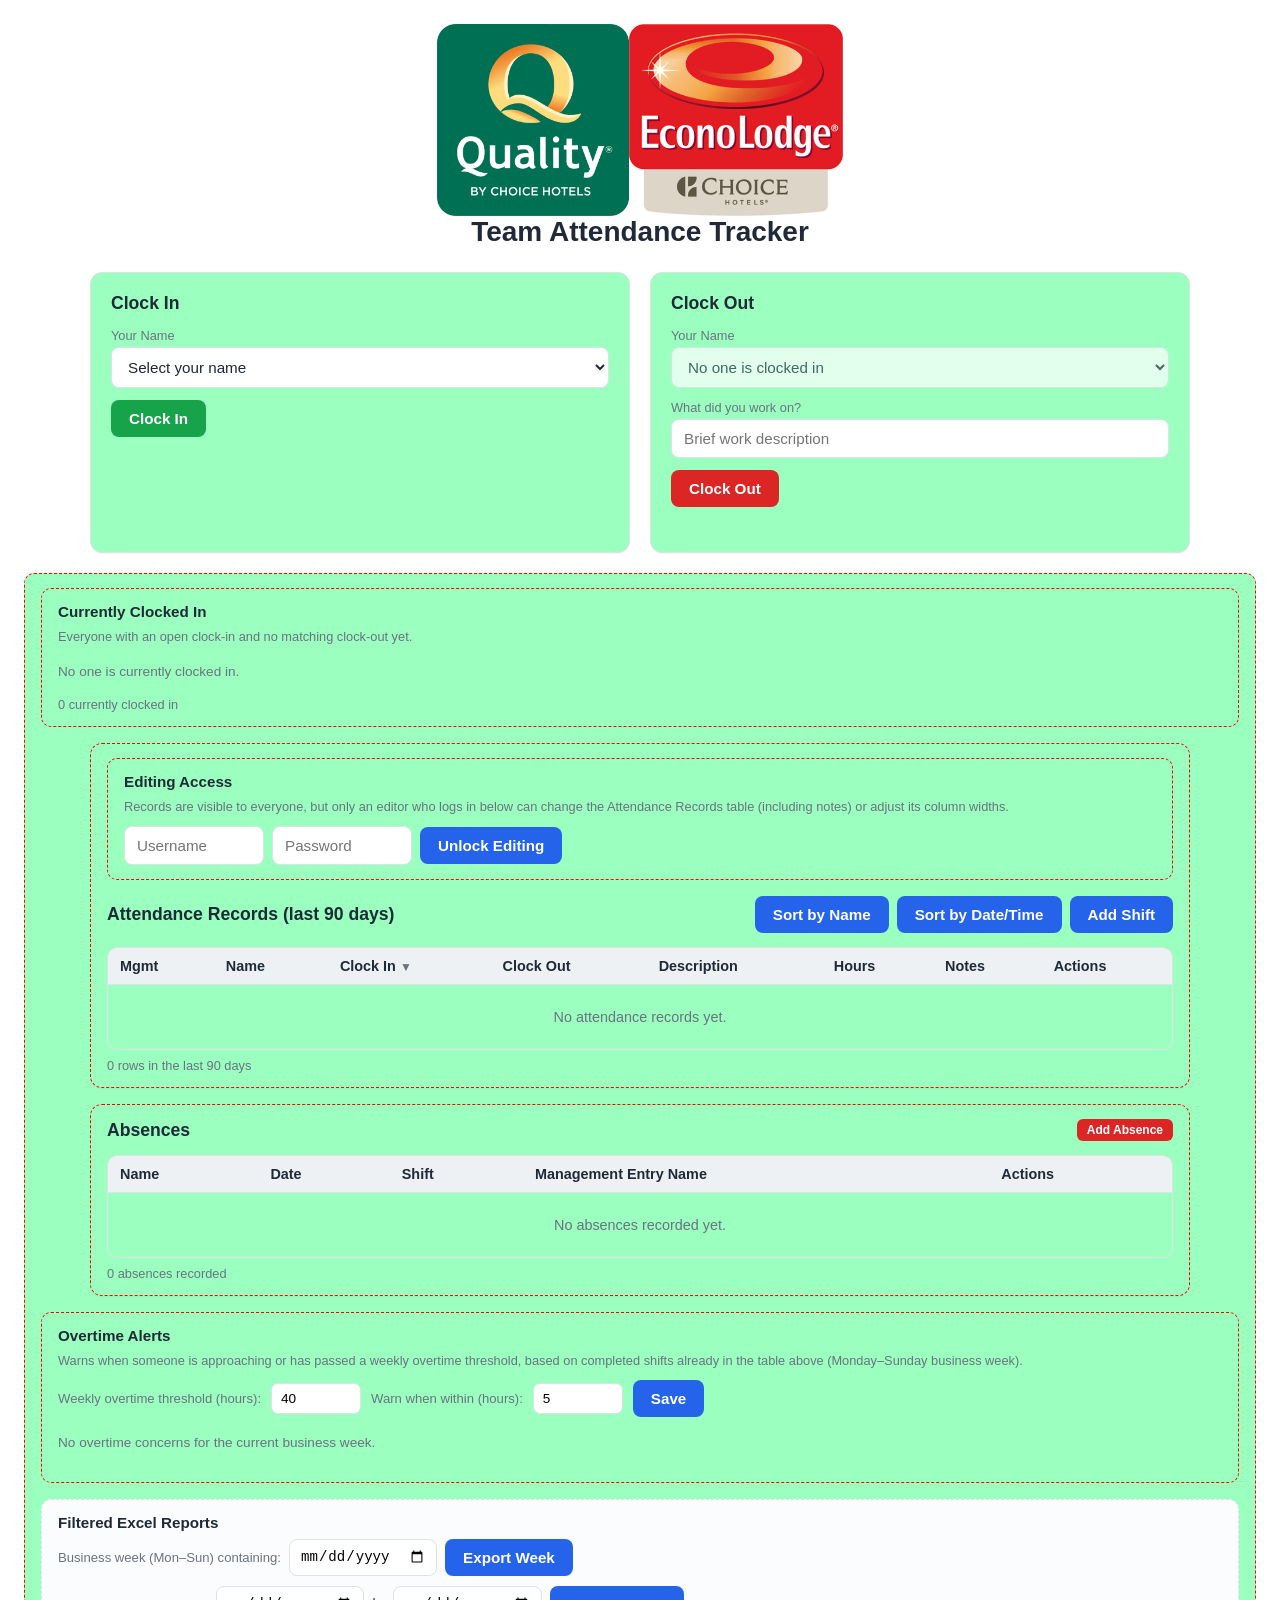
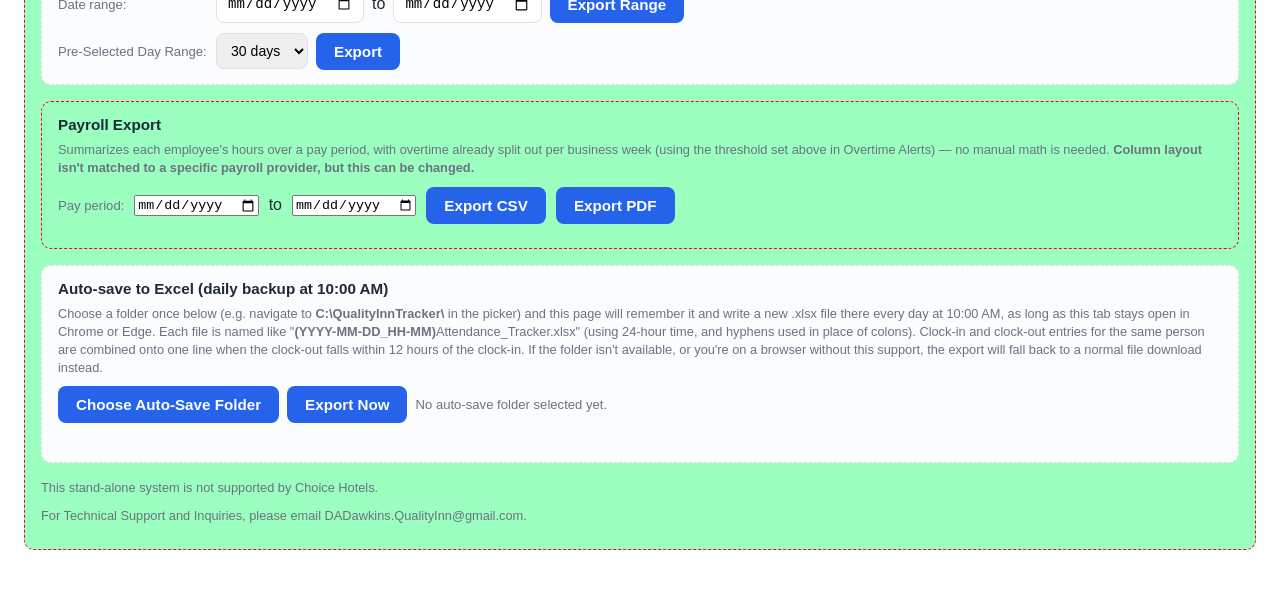
==== index.html @ a055d490 "Add files via upload" ====
<!DOCTYPE html>
<html lang="en">
<head>
<meta charset="UTF-8">
<meta name="viewport" content="width=device-width, initial-scale=1.0">
<title>Team Attendance Tracker</title>
<style>
  :root {
    --bg: #ffffff;
    --panel-bg: #9affbf;
    --border: #dde2e7;
    --text: #1f2937;
    --muted: #6b7280;
    --accent-in: #16a34a;
    --accent-in-hover: #128a3e;
    --accent-out: #dc2626;
    --accent-out-hover: #b91c1c;
    --accent-neutral: #2563eb;
    --accent-neutral-hover: #1d4ed8;
    --stripe: #f9fafb;
  }

  * { box-sizing: border-box; }

  body {
    margin: 0;
    padding: 24px;
    font-family: -apple-system, BlinkMacSystemFont, "Segoe UI", Roboto, Helvetica, Arial, sans-serif;
    background: var(--bg);
    color: var(--text);
  }

  h1 {
    text-align: center;
    margin: 0 0 24px;
    font-size: 1.75rem;
    font-weight: 700;
  }

  .layout {
    display: grid;
    grid-template-columns: 1fr 1fr;
    gap: 20px;
    max-width: 1100px;
    margin: 0 auto 20px;
  }

  .panel {
    background: var(--panel-bg);
    border: 1px solid var(--border);
    border-radius: 12px;
    padding: 20px;
    box-shadow: 0 1px 2px rgba(0,0,0,0.04);
  }

  .panel h2 {
    margin: 0 0 14px;
    font-size: 1.1rem;
    font-weight: 600;
  }

  .field {
    display: flex;
    flex-direction: column;
    margin-bottom: 12px;
  }

  .field label {
    font-size: 0.8rem;
    color: var(--muted);
    margin-bottom: 4px;
  }

  input[type="text"],
  input[type="password"] {
    padding: 10px 12px;
    border: 1px solid var(--border);
    border-radius: 8px;
    font-size: 0.95rem;
    width: 100%;
  }

  .field select {
    padding: 10px 12px;
    border: 1px solid var(--border);
    border-radius: 8px;
    font-size: 0.95rem;
    width: 100%;
    background: #fff;
    color: var(--text);
  }

  .field select:focus {
    outline: none;
    border-color: var(--accent-neutral);
    box-shadow: 0 0 0 3px rgba(37,99,235,0.12);
  }

  input[type="text"]:focus,
  input[type="password"]:focus {
    outline: none;
    border-color: var(--accent-neutral);
    box-shadow: 0 0 0 3px rgba(37,99,235,0.12);
  }

  button {
    border: none;
    border-radius: 8px;
    padding: 10px 18px;
    font-size: 0.95rem;
    font-weight: 600;
    cursor: pointer;
    color: #fff;
    transition: background 0.15s ease;
  }

  .btn-in { background: var(--accent-in); }
  .btn-in:hover { background: var(--accent-in-hover); }

  .btn-out { background: var(--accent-out); }
  .btn-out:hover { background: var(--accent-out-hover); }

  .status-msg {
    margin-top: 10px;
    font-size: 0.85rem;
    min-height: 1.1em;
  }

  .status-msg.success { color: var(--accent-in); }
  .status-msg.error { color: var(--accent-out); }

  .records-panel {
    border: 1px dashed #ff0000;
    max-width: 1100px;
    margin: 0 auto;
    padding: 14px 16px;
    margin-bottom: 16px;
  }

  .records-header {
    display: flex;
    justify-content: space-between;
    align-items: center;
    flex-wrap: wrap;
    gap: 10px;
    margin-bottom: 14px;
  }

  .records-header h2 {
    margin: 0;
    font-size: 1.1rem;
    font-weight: 600;
  }

  .controls {
    display: flex;
    gap: 8px;
  }

  .controls button {
    background: var(--accent-neutral);
  }
  .controls button:hover {
    background: var(--accent-neutral-hover);
  }

  .table-wrap {
    overflow-x: auto;
    border: 1px solid var(--border);
    border-radius: 10px;
  }

  table {
    width: 100%;
    border-collapse: collapse;
    font-size: 0.9rem;
  }

  thead th {
    background: #eef1f4;
    text-align: left;
    padding: 10px 12px;
    font-weight: 600;
    white-space: nowrap;
    cursor: pointer;
    user-select: none;
  }

  thead th:hover {
    background: #e2e7ec;
  }

  thead th .arrow {
    font-size: 0.75rem;
    color: var(--muted);
    margin-left: 4px;
  }

  tbody td {
    padding: 9px 12px;
    border-top: 1px solid var(--border);
    vertical-align: top;
  }

  tbody tr:nth-child(even) {
    background: var(--stripe);
  }

  .type-in {
    color: var(--accent-in);
    font-weight: 600;
  }

  .type-out {
    color: var(--accent-out);
    font-weight: 700;
  }

  .type-out input.notes-input {
    color: var(--accent-out);
    font-weight: 700;
  }

  .approval-check {
    width: 18px;
    height: 18px;
    cursor: pointer;
    accent-color: var(--accent-in);
  }

  .approval-check:disabled {
    cursor: not-allowed;
    opacity: 0.45;
  }

  .btn-delete-row {
    background: var(--accent-out);
    color: #fff;
    border: none;
    border-radius: 6px;
    padding: 5px 10px;
    font-size: 0.78rem;
    cursor: pointer;
  }
  .btn-delete-row:hover {
    background: var(--accent-out-hover);
  }

  .empty-row td {
    text-align: center;
    color: var(--muted);
    padding: 24px;
  }

  .record-count {
    font-size: 0.8rem;
    color: var(--muted);
    margin-top: 8px;
  }

  .autosave-box {
    border: 1px dashed var(--border);
    border-radius: 10px;
    padding: 14px 16px;
    margin-bottom: 16px;
    background: #fbfcfd;
  }

  .autosave-box h3 {
    margin: 0 0 8px;
    font-size: 0.95rem;
  }

  .autosave-box p {
    margin: 0 0 10px;
    font-size: 0.82rem;
    color: var(--muted);
    line-height: 1.4;
  }

  .autosave-actions {
    display: flex;
    gap: 8px;
    flex-wrap: wrap;
    align-items: center;
  }

  .autosave-actions button {
    background: var(--accent-neutral);
  }
  .autosave-actions button:hover {
    background: var(--accent-neutral-hover);
  }

  #folderStatus {
    font-size: 0.82rem;
    color: var(--muted);
  }

  .admin-box {
    border: 1px dashed #ff0000;
    border-radius: 10px;
    padding: 14px 16px;
    margin-bottom: 16px;
    background: var(--panel-bg);
  }

  .admin-box h3 {
    margin: 0 0 8px;
    font-size: 0.95rem;
  }

  .admin-box p {
    margin: 0 0 10px;
    font-size: 0.78rem;
    color: var(--muted);
    line-height: 1.4;
  }

  .admin-row {
    display: flex;
    gap: 8px;
    flex-wrap: wrap;
    align-items: center;
  }

  .admin-row input[type="text"],
  .admin-row input[type="password"] {
    width: 140px;
  }

  .admin-row button {
    background: var(--accent-neutral);
  }
  .admin-row button:hover {
    background: var(--accent-neutral-hover);
  }

  .notes-input {
    width: 100%;
    min-width: 140px;
    padding: 6px 8px;
    border: 1px solid var(--border);
    border-radius: 6px;
    font-size: 0.85rem;
  }

  .modal-overlay {
    position: fixed;
    top: 0;
    left: 0;
    right: 0;
    bottom: 0;
    background: rgba(15, 23, 42, 0.55);
    align-items: center;
    justify-content: center;
    z-index: 1000;
    padding: 16px;
  }

  .modal-box {
    background: #fff;
    border-radius: 12px;
    padding: 20px 22px;
    width: 100%;
    max-width: 320px;
    box-shadow: 0 10px 30px rgba(0,0,0,0.25);
  }

  .modal-box h3 {
    margin: 0 0 8px;
    font-size: 1rem;
  }

  .modal-box p {
    margin: 0 0 12px;
    font-size: 0.85rem;
    color: var(--muted);
  }

  .modal-box .field input[type="text"],
  .modal-box .field input[type="password"] {
    width: 100%;
  }

  .modal-actions {
    display: flex;
    gap: 8px;
    margin-top: 6px;
  }

  .btn-cancel {
    background: var(--muted);
  }
  .btn-cancel:hover {
    background: #4b5563;
  }

  .filter-box {
    border: 1px dashed var(--border);
    border-radius: 10px;
    padding: 14px 16px;
    margin-bottom: 16px;
    background: #fbfcfd;
  }

  .filter-box h3 {
    margin: 0 0 10px;
    font-size: 0.95rem;
  }

  .filter-group {
    display: flex;
    gap: 8px;
    flex-wrap: wrap;
    align-items: center;
    margin-bottom: 10px;
  }

  .filter-group:last-child {
    margin-bottom: 0;
  }

  .filter-group label {
    font-size: 0.82rem;
    color: var(--muted);
    min-width: 150px;
  }

  .filter-group input[type="date"],
  .filter-group select {
    padding: 8px 10px;
    border: 1px solid var(--border);
    border-radius: 8px;
    font-size: 0.88rem;
  }

  .filter-group button {
    background: var(--accent-neutral);
  }
  .filter-group button:hover {
    background: var(--accent-neutral-hover);
  }

  .ot-box, .payroll-box {
    border: 1px dashed #ff0000;
    border-radius: 10px;
    padding: 14px 16px;
    margin-bottom: 16px;
    background-color: var(--panel-bg);
  }

  .ot-box h3, .payroll-box h3 {
    margin: 0 0 8px;
    font-size: 0.95rem;
  }

  .ot-box p, .payroll-box p {
    margin: 0 0 10px;
    font-size: 0.8rem;
    color: var(--muted);
    line-height: 1.4;
  }

  .settings-row {
    display: flex;
    gap: 10px;
    flex-wrap: wrap;
    align-items: center;
    margin-bottom: 10px;
  }

  .settings-row label {
    font-size: 0.82rem;
    color: var(--muted);
  }

  .settings-row input[type="number"],
  .settings-row input[type="text"] {
    padding: 7px 9px;
    border: 1px solid var(--border);
    border-radius: 7px;
    font-size: 0.85rem;
    width: 90px;
  }

  .settings-row input[type="text"].wide {
    width: 160px;
  }

  .settings-row button {
    background: var(--accent-neutral);
  }
  .settings-row button:hover {
    background: var(--accent-neutral-hover);
  }

  .alert-list {
    display: flex;
    flex-direction: column;
    gap: 6px;
    margin-top: 8px;
  }

  .alert-row {
    display: flex;
    justify-content: space-between;
    align-items: center;
    padding: 8px 12px;
    border-radius: 8px;
    font-size: 0.85rem;
    border: 1px solid var(--border);
  }

  .alert-row.status-warn {
    background: #fffbeb;
    border-color: #fde68a;
    color: #92400e;
  }

  .alert-row.status-over {
    background: #fef2f2;
    border-color: #fecaca;
    color: #991b1b;
  }

  .alert-row .badge {
    font-weight: 700;
    font-size: 0.75rem;
    padding: 2px 8px;
    border-radius: 999px;
  }

  .alert-row .btn-clockout {
    background: var(--accent-out);
    padding: 4px 10px;
    font-size: 0.75rem;
    border-radius: 6px;
  }

  .alert-row .btn-clockout:hover {
    background: var(--accent-out-hover);
  }

  .alert-row.status-warn .badge {
    background: #fbbf24;
    color: #402c00;
  }

  .alert-row.status-over .badge {
    background: #dc2626;
    color: #fff;
  }

  .ot-week-summary {
    margin-top: 10px;
    font-size: 0.8rem;
    color: var(--muted);
  }

  .ot-week-summary table {
    width: 100%;
    border-collapse: collapse;
    margin-top: 6px;
    font-size: 0.82rem;
  }

  .ot-week-summary th, .ot-week-summary td {
    text-align: left;
    padding: 5px 8px;
    border-top: 1px solid var(--border);
  }

  .empty-note {
    font-size: 0.85rem;
    color: var(--muted);
    padding: 8px 0;
  }

  /* Larger touch targets and tap behavior for touch devices (iOS/Android) */
  button {
    touch-action: manipulation;
  }

  @media (max-width: 720px) {
    body {
      padding: 16px;
    }

    h1 {
      font-size: 1.4rem;
      margin-bottom: 16px;
    }

    .layout { grid-template-columns: 1fr; }

    .panel {
      padding: 16px;
    }

    /* Prevent iOS Safari from auto-zooming the page when a field is
       focused (it does this for any input with a computed font-size
       under 16px). */
    input[type="text"],
    input[type="password"],
    input[type="number"],
    input[type="date"],
    select {
      font-size: 16px;
    }

    button {
      padding: 12px 16px;
      min-height: 44px;
    }

    .admin-row input[type="text"],
    .admin-row input[type="password"] {
      width: 100%;
      flex: 1 1 140px;
    }

    .settings-row input[type="number"],
    .settings-row input[type="text"] {
      width: 100px;
    }

    .filter-group label {
      min-width: 0;
    }

    .alert-row {
      flex-direction: column;
      align-items: flex-start;
      gap: 6px;
    }

    .alert-row .btn-clockout {
      align-self: stretch;
      padding: 10px 14px;
      font-size: 0.85rem;
    }

    .records-header {
      flex-direction: column;
      align-items: flex-start;
    }

    .controls {
      width: 100%;
    }

    .controls button {
      flex: 1;
    }

    .modal-box {
      padding: 18px;
      max-width: 100%;
    }
  }

  @media (max-width: 420px) {
    .autosave-actions button,
    .filter-group button,
    .settings-row button,
    .admin-row button {
      flex: 1 1 auto;
    }
  }

  /* ---- Admin-only table editing: column resize handles + hours input ---- */
  table thead th { position: relative; }
  .col-resizer {
    display: none;
    position: absolute;
    top: 0;
    right: 0;
    width: 10px;
    height: 100%;
    cursor: col-resize;
    touch-action: none;
    z-index: 2;
  }
  .col-resizer::after {
    content: '';
    position: absolute;
    top: 22%;
    bottom: 22%;
    right: 4px;
    width: 2px;
    border-radius: 1px;
    background: #b6bec7;
  }
  table.admin-mode .col-resizer { display: block; }
  .col-resizer:hover::after,
  .col-resizer.active::after { background: var(--accent-neutral); }
  table.fixed-cols thead th { overflow: hidden; text-overflow: ellipsis; }
  table.fixed-cols .notes-input { min-width: 0; }
  .hours-input { min-width: 80px; }

  /* ---- Absences section ---- */
  .records-header .btn-clockout {
    background: var(--accent-out);
    padding: 4px 10px;
    font-size: 0.75rem;
    border-radius: 6px;
  }
  .records-header .btn-clockout:hover { background: var(--accent-out-hover); }
  .absence-modal-box { max-height: 90vh; overflow-y: auto; }
  .absence-modal-box select,
  .absence-modal-box input[type="date"] {
    padding: 10px 12px;
    border: 1px solid var(--border);
    border-radius: 8px;
    font-size: 0.95rem;
    width: 100%;
    background: #fff;
    color: var(--text);
  }

  /* ---- Per-row Add / Delete buttons ---- */
  .row-actions { display: flex; gap: 4px; flex-wrap: wrap; }
  .btn-add-row {
    background: var(--accent-in);
    color: #fff;
    border: none;
    border-radius: 6px;
    padding: 5px 10px;
    font-size: 0.78rem;
    cursor: pointer;
  }
  .btn-add-row:hover { background: var(--accent-in-hover); }
  .add-shift-modal-box { max-height: 90vh; overflow-y: auto; }
  .add-shift-modal-box select,
  .add-shift-modal-box input[type="datetime-local"] {
    padding: 10px 12px;
    border: 1px solid var(--border);
    border-radius: 8px;
    font-size: 0.95rem;
    width: 100%;
    background: #fff;
    color: var(--text);
  }
</style>
</head>
<body>
  
  <img src="[data-uri]" 
       alt="Quality Inn Logo" width="33%"  style="display: block; margin: 0 auto;">
  
<h1>Team Attendance Tracker</h1>

<div class="layout">
  <div class="panel" id="clockInPanel">
    <h2>Clock In</h2>
    <div class="field">
      <label for="inName">Your Name</label>
      <select id="inName">
        <option value="">Select your name</option>
        <option value="Dan">Dan</option>
        <option value="Brandi">Brandi</option>
        <option value="Courtney">Courtney</option>
        <option value="Janine">Janine</option>
        <option value="Jessica">Jessica</option>
        <option value="JJ">JJ</option>
        <option value="Monique">Monique</option>
        <option value="Nikki">Nikki</option>
        <option value="Skittles">Skittles</option>
        <option value="Stephanie">Stephanie</option>
        <option value="Other">Other</option>
      </select>
    </div>
    <button class="btn-in" onclick="handleClockIn()">Clock In</button>
    <div class="status-msg" id="inStatus"></div>
  </div>

  <div class="panel" id="clockOutPanel">
    <h2>Clock Out</h2>
    <div class="field">
      <label for="outName">Your Name</label>
      <select id="outName">
        <option value="">No one is clocked in</option>
      </select>
    </div>
    <div class="field">
      <label for="outDesc">What did you work on?</label>
      <input type="text" id="outDesc" placeholder="Brief work description" autocomplete="off">
    </div>
    <button class="btn-out" onclick="handleClockOut()">Clock Out</button>
    <div class="status-msg" id="outStatus"></div>
  </div>
  
</div>
  <div class="ot-box">
  <div class="ot-box" id="currentlyInBox">
    <h3>Currently Clocked In</h3>
    <p>
      Everyone with an open clock-in and no matching clock-out yet.
    </p>
    <div class="alert-list" id="currentlyInList"></div>
    <div class="ot-week-summary" id="currentlyInCount"></div>
  </div>

  <div class="modal-overlay" id="clockOutModalOverlay" style="display: none;">
    <div class="modal-box">
      <h3>Admin Clock Out</h3>
      <p id="clockOutModalName"></p>
      <div class="field">
        <label for="clockOutUser">Username</label>
        <input type="text" id="clockOutUser" autocomplete="off">
      </div>
      <div class="field">
        <label for="clockOutPass">Password</label>
        <input type="password" id="clockOutPass" autocomplete="off">
      </div>
      <div class="status-msg error" id="clockOutModalStatus"></div>
      <div class="modal-actions">
        <button class="btn-out" onclick="submitAdminClockOut()">Clock Out</button>
        <button class="btn-cancel" onclick="closeAdminClockOutModal()">Cancel</button>
      </div>
    </div>
  </div>

  <div class="modal-overlay" id="approvalModalOverlay" style="display: none;">
    <div class="modal-box">
      <h3>Manager Approval</h3>
      <p id="approvalModalText"></p>
      <div class="field">
        <label for="approvalPass">Manager password</label>
        <input type="password" id="approvalPass" autocomplete="off">
      </div>
      <div class="status-msg error" id="approvalModalStatus"></div>
      <div class="modal-actions">
        <button class="btn-in" id="approvalSubmitBtn" onclick="submitApproval()">Confirm</button>
        <button class="btn-cancel" onclick="closeApprovalModal()">Cancel</button>
      </div>
    </div>
  </div>
  
  <div class="panel records-panel">
    <div class="admin-box">
    <h3>Editing Access</h3>
    <p>
      Records are visible to everyone, but only an editor who logs in below can change the Attendance Records table (including notes) or adjust its column widths. 
    </p>
    <div class="admin-row" id="adminLoggedOut">
      <input type="text" id="adminUser" placeholder="Username" autocomplete="off">
      <input type="password" id="adminPass" placeholder="Password" autocomplete="off">
      <button onclick="handleAdminLogin()">Unlock Editing</button>
      <span class="status-msg" id="adminStatus"></span>
    </div>
    <div class="admin-row" id="adminLoggedIn" style="display: none;">
      <span>Editing is unlocked on this device. Drag the edge of a column title to resize it.</span>
      <button onclick="resetColumnWidths()">Reset Column Widths</button>
      <button onclick="handleAdminLogout()">Lock</button>
    </div>
  </div>

  <div class="records-header">
    <h2>Attendance Records (last 90 days)</h2>
    <div class="controls">
      <button onclick="setSort('name')">Sort by Name</button>
      <button onclick="setSort('time')">Sort by Date/Time</button>
      <button onclick="openAddShiftModal()">Add Shift</button>
    </div>
  </div>

  <div class="table-wrap">
    <table id="recordsTable">
      <colgroup>
        <col><col><col><col><col><col><col><col>
      </colgroup>
      <thead>
        <tr>
          <th>Mgmt<span class="col-resizer"></span></th>
          <th onclick="setSort('name')">Name<span class="arrow" id="arrow-name"></span><span class="col-resizer"></span></th>
          <th onclick="setSort('time')">Clock In<span class="arrow" id="arrow-time"></span><span class="col-resizer"></span></th>
          <th>Clock Out<span class="col-resizer"></span></th>
          <th>Description<span class="col-resizer"></span></th>
          <th>Hours<span class="col-resizer"></span></th>
          <th>Notes<span class="col-resizer"></span></th>
          <th>Actions<span class="col-resizer"></span></th>
        </tr>
      </thead>
      <tbody id="recordsBody"></tbody>
    </table>
  </div>
  <div class="record-count" id="recordCount"></div>
</div>

<div class="panel records-panel" id="absencesPanel">
  <div class="records-header">
    <h2>Absences</h2>
    <button type="button" class="btn-clockout" onclick="openAbsenceModal()">Add Absence</button>
  </div>
  <div class="table-wrap">
    <table>
      <thead>
        <tr>
          <th style="cursor: default;">Name</th>
          <th style="cursor: default;">Date</th>
          <th style="cursor: default;">Shift</th>
          <th style="cursor: default;">Management Entry Name</th>
          <th style="cursor: default;">Actions</th>
        </tr>
      </thead>
      <tbody id="absencesBody"></tbody>
    </table>
  </div>
  <div class="record-count" id="absenceCount"></div>
</div>

<div class="modal-overlay" id="adminAuthOverlay" style="display: none;">
  <div class="modal-box">
    <h3 id="adminAuthTitle">Confirm</h3>
    <p id="adminAuthText"></p>
    <div class="field">
      <label for="adminAuthUser">Username</label>
      <input type="text" id="adminAuthUser" autocomplete="off">
    </div>
    <div class="field">
      <label for="adminAuthPass">Password</label>
      <input type="password" id="adminAuthPass" autocomplete="off">
    </div>
    <div class="status-msg error" id="adminAuthStatus"></div>
    <div class="modal-actions">
      <button class="btn-out" onclick="submitAdminAuth()">Confirm</button>
      <button class="btn-cancel" onclick="closeAdminAuthModal()">Cancel</button>
    </div>
  </div>
</div>

<div class="modal-overlay" id="addShiftOverlay" style="display: none;">
  <div class="modal-box add-shift-modal-box">
    <h3>Add Shift</h3>
    <p>Add a completed shift (clock-in and clock-out) to the Attendance Records.</p>
    <div class="field">
      <label for="addShiftName">Name</label>
      <select id="addShiftName"></select>
    </div>
    <div class="field">
      <label for="addShiftIn">Clock In</label>
      <input type="datetime-local" id="addShiftIn">
    </div>
    <div class="field">
      <label for="addShiftOut">Clock Out</label>
      <input type="datetime-local" id="addShiftOut">
    </div>
    <div class="field">
      <label for="addShiftDesc">Description (optional)</label>
      <input type="text" id="addShiftDesc" autocomplete="off">
    </div>
    <div id="addShiftCreds">
      <div class="field">
        <label for="addShiftUser">Username</label>
        <input type="text" id="addShiftUser" autocomplete="off">
      </div>
      <div class="field">
        <label for="addShiftPass">Password</label>
        <input type="password" id="addShiftPass" autocomplete="off">
      </div>
    </div>
    <div class="status-msg error" id="addShiftStatus"></div>
    <div class="modal-actions">
      <button class="btn-in" onclick="submitAddShift()">Add Shift</button>
      <button class="btn-cancel" onclick="closeAddShiftModal()">Cancel</button>
    </div>
  </div>
</div>

  <div class="ot-box">
    <h3>Overtime Alerts</h3>
    <p>
      Warns when someone is approaching or has passed a weekly overtime threshold, based on completed
      shifts already in the table above (Monday–Sunday business week).
    </p>
    <div class="settings-row">
      <label for="otThreshold">Weekly overtime threshold (hours):</label>
      <input type="number" id="otThreshold" min="1" step="0.5">
      <label for="otWarnWithin">Warn when within (hours):</label>
      <input type="number" id="otWarnWithin" min="0" step="0.5">
      <button onclick="handleSaveOtSettings()">Save</button>
      <span class="status-msg" id="otSettingsStatus"></span>
    </div>
    <div id="otAlertsList" class="alert-list"></div>
    <div class="ot-week-summary" id="otWeekSummary"></div>
  </div>

<div class="filter-box">
    <h3>Filtered Excel Reports</h3>
    <div class="filter-group">
      <label for="weekPickerDate">Business week (Mon–Sun) containing:</label>
      <input type="date" id="weekPickerDate">
      <button onclick="exportBusinessWeek()">Export Week</button>
    </div>
    <div class="filter-group">
      <label for="rangeStart">Date range:</label>
      <input type="date" id="rangeStart">
      <span>to</span>
      <input type="date" id="rangeEnd">
      <button onclick="exportDateRange()">Export Range</button>
    </div>
    <div class="filter-group">
      <label for="daysSelect">Pre-Selected Day Range:</label>
      <select id="daysSelect">
        <option value="90">90 days</option>
        <option value="60">60 days</option>
        <option value="45">45 days</option>
        <option value="30" selected>30 days</option>
        <option value="28">28 days</option>
        <option value="21">21 days</option>
        <option value="14">14 days</option>
        <option value="7">7 days</option>
      </select>
      <button onclick="exportLastNDays()">Export</button>
    </div>
  </div>

  <div class="payroll-box">
    <h3>Payroll Export</h3>
    <p>
      Summarizes each employee's hours over a pay period, with overtime already split out per business week
      (using the threshold set above in Overtime Alerts) — no manual math is needed. 
      <strong>Column layout isn't matched to a specific payroll provider, but this can be changed.</strong>
    </p>
    <div class="settings-row">
      <label for="payrollStart">Pay period:</label>
      <input type="date" id="payrollStart">
      <span>to</span>
      <input type="date" id="payrollEnd">
      <button onclick="exportPayrollCsv()">Export CSV</button>
      <button onclick="exportPayrollPdf()">Export PDF</button>
    </div>
  </div>

   <div class="autosave-box">
    <h3>Auto-save to Excel (daily backup at 10:00 AM)</h3>
    <p>
      Choose a folder once below
      (e.g. navigate to <strong>C:\QualityInnTracker\</strong> in the picker) and this page will remember
      it and write a new .xlsx file there every day at 10:00 AM, as long as this tab stays open in Chrome or Edge.
      Each file is named like "<strong>(YYYY-MM-DD_HH-MM)</strong>Attendance_Tracker.xlsx" (using 24-hour time, and hyphens
      used in place of colons). Clock-in and clock-out entries for
      the same person are combined onto one line when the clock-out falls within 12 hours of the clock-in. If the folder
      isn't available, or you're on a browser without this support, the export will fall back to a normal file download instead.
    </p>
    <div class="autosave-actions">
      <button onclick="chooseSaveFolder()">Choose Auto-Save Folder</button>
      <button onclick="exportToXlsx(false)">Export Now</button>
      <span id="folderStatus">No auto-save folder selected yet.</span>
    </div>
    <div class="status-msg" id="exportStatus"></div>
  </div>
  
    
    
    
    
<div class="modal-overlay" id="absenceModalOverlay" style="display: none;">
  <div class="modal-box absence-modal-box">
    <h3>Add Absence</h3>
    <p>Enter the absence details, then your management username and password.</p>
    <div class="field">
      <label for="absenceName">Name</label>
      <select id="absenceName"></select>
    </div>
    <div class="field">
      <label for="absenceDate">Date</label>
      <input type="date" id="absenceDate">
    </div>
    <div class="field">
      <label for="absenceShift">Shift</label>
      <input type="text" id="absenceShift" list="absenceShiftList" autocomplete="off">
      <datalist id="absenceShiftList">
        <option value="Morning"></option>
        <option value="Afternoon"></option>
        <option value="Evening"></option>
        <option value="Overnight"></option>
      </datalist>
    </div>
    <div class="field">
      <label for="absenceMgmtName">Management Entry Name</label>
      <input type="text" id="absenceMgmtName" autocomplete="off">
    </div>
    <div class="field">
      <label for="absenceUser">Username</label>
      <input type="text" id="absenceUser" autocomplete="off">
    </div>
    <div class="field">
      <label for="absencePass">Password</label>
      <input type="password" id="absencePass" autocomplete="off">
    </div>
    <div class="status-msg error" id="absenceModalStatus"></div>
    <div class="modal-actions">
      <button class="btn-out" onclick="submitAbsence()">Add Absence</button>
      <button class="btn-cancel" onclick="closeAbsenceModal()">Cancel</button>
    </div>
  </div>
</div>
  
<footer>
  <p>This stand-alone system is not supported by Choice Hotels. </p>  
  <p>For Technical Support and Inquiries, please email DADawkins.QualityInn@gmail.com.</p>
  </footer>


<script>
  const STORAGE_KEY = 'attendance_records_v1';
  const NINETY_DAYS_MS = 90 * 24 * 60 * 60 * 1000;

  let sortState = { field: 'time', asc: false };

  function loadRecords() {
    try {
      const raw = localStorage.getItem(STORAGE_KEY);
      return raw ? JSON.parse(raw) : [];
    } catch (e) {
      console.error('Failed to load records', e);
      return [];
    }
  }

  function saveRecords(records) {
    try {
      localStorage.setItem(STORAGE_KEY, JSON.stringify(records));
    } catch (e) {
      console.error('Failed to save records', e);
    }
  }

  function pruneOld(records) {
    const cutoff = Date.now() - NINETY_DAYS_MS;
    return records.filter(r => r.timestamp >= cutoff);
  }

  function escapeHtml(str) {
    const div = document.createElement('div');
    div.textContent = str == null ? '' : str;
    return div.innerHTML;
  }

  function showStatus(elId, message, type) {
    const el = document.getElementById(elId);
    el.textContent = message;
    el.className = 'status-msg ' + (type || '');
    if (message) {
      setTimeout(() => { if (el.textContent === message) el.textContent = ''; }, 3000);
    }
  }

  /* ---------------- Notes (admin-editable) ---------------- */

  const NOTES_KEY = 'attendance_notes_v1';
  const ADMIN_USERNAME = 'Admin';
  const ADMIN_PASSWORD = 'Admin';
  // Password required to tick or untick the "Manager Approval" checkbox.
  // Currently the same as the admin password; change it here to use a
  // separate manager password.
  const MANAGER_PASSWORD = 'kirk';
  let isAdmin = false;

  function loadNotes() {
    try {
      const raw = localStorage.getItem(NOTES_KEY);
      return raw ? JSON.parse(raw) : {};
    } catch (e) {
      console.error('Failed to load notes', e);
      return {};
    }
  }

  function saveNotes(notes) {
    try {
      localStorage.setItem(NOTES_KEY, JSON.stringify(notes));
    } catch (e) {
      console.error('Failed to save notes', e);
    }
  }

  // Keyed on the clock-in timestamp when one exists (stable even if that
  // clock-in later gets paired with a clock-out), otherwise the clock-out timestamp.
  function rowKey(row) {
    return row.name + '||' + (row.clockIn ? ('in:' + row.clockIn) : ('out:' + row.clockOut));
  }

  function attachNotes(rows) {
    const notes = loadNotes();
    rows.forEach(r => {
      r.key = rowKey(r);
      r.notes = notes[r.key] || '';
    });
    return rows;
  }

  function handleNoteChange(inputEl) {
    const key = inputEl.getAttribute('data-key');
    const notes = loadNotes();
    const val = inputEl.value.trim();
    if (val) {
      notes[key] = val;
    } else {
      delete notes[key];
    }
    saveNotes(notes);
  }

  function handleAdminLogin() {
    const user = document.getElementById('adminUser').value.trim();
    const pass = document.getElementById('adminPass').value;
    if (user === ADMIN_USERNAME && pass === ADMIN_PASSWORD) {
      isAdmin = true;
      document.getElementById('adminLoggedOut').style.display = 'none';
      document.getElementById('adminLoggedIn').style.display = 'flex';
      document.getElementById('adminUser').value = '';
      document.getElementById('adminPass').value = '';
      showStatus('adminStatus', '', '');
      renderTable();
    } else {
      showStatus('adminStatus', 'Incorrect username or password.', 'error');
    }
  }

  function handleAdminLogout() {
    isAdmin = false;
    document.getElementById('adminLoggedOut').style.display = 'flex';
    document.getElementById('adminLoggedIn').style.display = 'none';
    renderTable();
  }

  /* ---------------- Overtime alerts ---------------- */

  const OT_KEY = 'overtime_settings_v1';
  const DEFAULT_OT = { weeklyThreshold: 40, warnWithin: 5 };

  function loadOtSettings() {
    try {
      const raw = localStorage.getItem(OT_KEY);
      return raw ? Object.assign({}, DEFAULT_OT, JSON.parse(raw)) : Object.assign({}, DEFAULT_OT);
    } catch (e) {
      return Object.assign({}, DEFAULT_OT);
    }
  }

  function saveOtSettingsToStorage(s) {
    try {
      localStorage.setItem(OT_KEY, JSON.stringify(s));
    } catch (e) {
      console.error('Failed to save overtime settings', e);
    }
  }

  let otSettings = loadOtSettings();

  function populateOtInputs() {
    document.getElementById('otThreshold').value = otSettings.weeklyThreshold;
    document.getElementById('otWarnWithin').value = otSettings.warnWithin;
  }

  function handleSaveOtSettings() {
    const threshold = parseFloat(document.getElementById('otThreshold').value);
    const warnWithin = parseFloat(document.getElementById('otWarnWithin').value);
    otSettings = {
      weeklyThreshold: isNaN(threshold) || threshold <= 0 ? DEFAULT_OT.weeklyThreshold : threshold,
      warnWithin: isNaN(warnWithin) || warnWithin < 0 ? DEFAULT_OT.warnWithin : warnWithin
    };
    saveOtSettingsToStorage(otSettings);
    showStatus('otSettingsStatus', 'Overtime settings saved.', 'success');
    renderOvertimeAlerts();
  }

  // Monday 00:00:00 (local time) of the week containing the given timestamp.
  function getMondayOfWeek(timestamp) {
    const d = new Date(timestamp);
    const day = d.getDay();
    const diffToMonday = (day === 0 ? -6 : 1 - day);
    const monday = new Date(d.getFullYear(), d.getMonth(), d.getDate() + diffToMonday);
    monday.setHours(0, 0, 0, 0);
    return monday.getTime();
  }

  function computeWeeklyHours(records, weekStartMs, weekEndMs) {
    const rows = buildDisplayRows(records).filter(r => r.clockIn && r.clockOut && !r.autoTimeout && r.clockIn >= weekStartMs && r.clockIn <= weekEndMs);
    const totals = new Map();
    rows.forEach(r => {
      const hrs = (r.clockOut - r.clockIn) / 3600000;
      totals.set(r.name, (totals.get(r.name) || 0) + hrs);
    });
    return totals;
  }

  /* ---------------- Currently clocked in ---------------- */

  const AUTO_TIMEOUT_MS = 12 * 60 * 60 * 1000; // 12 hours
  const AUTO_TIMEOUT_DESC = 'Timed Out at 12 Hours';

  // A person is "currently clocked in" when their single most recent record
  // (by timestamp) is a clock-in. This is intentionally independent of
  // buildDisplayRows()'s pairing window (used for shift-hours calculations)
  // so a clock-out — automatic or admin-triggered — always takes someone
  // off this list immediately, however long they'd been clocked in.
  function getOpenClockIns(records) {
    const latestByName = new Map();
    records.forEach(r => {
      const cur = latestByName.get(r.name);
      if (!cur || r.timestamp > cur.timestamp) {
        latestByName.set(r.name, r);
      }
    });
    const open = [];
    latestByName.forEach(r => {
      if (r.type === 'In') {
        open.push({ name: r.name, clockIn: r.timestamp });
      }
    });
    return open;
  }

  // Anyone open (per getOpenClockIns) for 12+ hours gets an automatic
  // clock-out record added, timestamped exactly 12 hours after their
  // clock-in. These records are flagged (autoTimeout) so their hours are
  // shown as "---" rather than treated as real worked time.
  // Adds the automatic clock-out records (in place) for anyone open 12+
  // hours. Returns true if it added any. Called by renderTable() on every
  // render, so any add/edit/delete in the table applies the rule at once
  // instead of waiting for the next timer tick.
  function applyAutoTimeouts(records) {
    const openRows = getOpenClockIns(records);
    const now = Date.now();
    let changed = false;

    openRows.forEach(r => {
      if (now - r.clockIn >= AUTO_TIMEOUT_MS) {
        records.push({
          id: generateId(),
          name: r.name,
          type: 'Out',
          description: AUTO_TIMEOUT_DESC,
          timestamp: r.clockIn + AUTO_TIMEOUT_MS,
          autoTimeout: true
        });
        changed = true;
      }
    });
    return changed;
  }

  // Timer entry point: renderTable() applies the timeouts itself, so this
  // just triggers a full refresh (table + Currently Clocked In + Overtime).
  function checkAutoTimeouts() {
    renderTable();
  }

  // Lets an admin manually clock someone out from the "Currently Clocked In"
  // list, gated by the same username/password used for note-editing access.
  // Credentials are entered in the modal below (masked password field)
  // rather than a prompt(), which cannot mask input.
  let pendingClockOutName = null;

  function openAdminClockOutModal(name) {
    pendingClockOutName = name;
    document.getElementById('clockOutModalName').textContent = `Clock out: ${name}`;
    document.getElementById('clockOutUser').value = '';
    document.getElementById('clockOutPass').value = '';
    document.getElementById('clockOutModalStatus').textContent = '';
    document.getElementById('clockOutModalOverlay').style.display = 'flex';
    document.getElementById('clockOutUser').focus();
  }

  function closeAdminClockOutModal() {
    document.getElementById('clockOutModalOverlay').style.display = 'none';
    pendingClockOutName = null;
  }

  function submitAdminClockOut() {
    if (!pendingClockOutName) return;
    const user = document.getElementById('clockOutUser').value.trim();
    const pass = document.getElementById('clockOutPass').value;
    if (user !== ADMIN_USERNAME || pass !== ADMIN_PASSWORD) {
      document.getElementById('clockOutModalStatus').textContent = 'Incorrect username or password.';
      return;
    }
    addRecord(pendingClockOutName, 'Out', 'Clocked out by admin');
    closeAdminClockOutModal();
  }

  document.getElementById('clockOutModalOverlay').addEventListener('click', e => {
    if (e.target.id === 'clockOutModalOverlay') closeAdminClockOutModal();
  });
  document.getElementById('clockOutPass').addEventListener('keydown', e => {
    if (e.key === 'Enter') submitAdminClockOut();
    if (e.key === 'Escape') closeAdminClockOutModal();
  });
  document.getElementById('clockOutUser').addEventListener('keydown', e => {
    if (e.key === 'Enter') document.getElementById('clockOutPass').focus();
    if (e.key === 'Escape') closeAdminClockOutModal();
  });

  // The Clock Out dropdown mirrors the "Currently Clocked In" list, so
  // nobody can be clocked out before they have clocked in.
  function populateClockOutDropdown(openRows) {
    const sel = document.getElementById('outName');
    if (!sel) return;
    const names = openRows.map(r => r.name)
      .sort((a, b) => a.localeCompare(b, undefined, { sensitivity: 'base' }));
    const sig = names.join('\u0001');
    if (sel.dataset.names === sig) return; // unchanged: keep the current selection/focus
    const previous = sel.value;
    sel.dataset.names = sig;
    sel.innerHTML = '';
    const placeholder = document.createElement('option');
    placeholder.value = '';
    placeholder.textContent = names.length ? 'Select your name' : 'No one is clocked in';
    sel.appendChild(placeholder);
    names.forEach(n => {
      const o = document.createElement('option');
      o.value = n;
      o.textContent = n;
      sel.appendChild(o);
    });
    sel.value = names.includes(previous) ? previous : '';
    sel.disabled = names.length === 0;
  }

  function renderCurrentlyClockedIn() {
    const records = pruneOld(loadRecords());
    const rows = getOpenClockIns(records).sort((a, b) => a.clockIn - b.clockIn);
    populateClockOutDropdown(rows);

    const listEl = document.getElementById('currentlyInList');
    const countEl = document.getElementById('currentlyInCount');
    listEl.innerHTML = '';

    if (rows.length === 0) {
      listEl.innerHTML = '<div class="empty-note">No one is currently clocked in.</div>';
    } else {
      rows.forEach(r => {
        const row = document.createElement('div');
        row.className = 'alert-row';
        const inStr = new Date(r.clockIn).toLocaleString();
        const elapsedHrs = ((Date.now() - r.clockIn) / 3600000).toFixed(2);
        row.innerHTML = `<span><strong>${escapeHtml(r.name)}</strong> — in since ${inStr}</span><span class="badge" style="background:var(--accent-in);color:#fff;">IN</span> <span>${elapsedHrs} h so far</span>`;
        const btn = document.createElement('button');
        btn.type = 'button';
        btn.className = 'btn-clockout';
        btn.textContent = 'Clock Out';
        btn.addEventListener('click', () => openAdminClockOutModal(r.name));
        row.appendChild(btn);
        listEl.appendChild(row);
      });
    }

    countEl.textContent = `${rows.length} currently clocked in`;
  }

  function renderOvertimeAlerts() {
    const records = pruneOld(loadRecords());
    const now = Date.now();
    const weekStart = getMondayOfWeek(now);
    const weekEnd = weekStart + 7 * 24 * 60 * 60 * 1000 - 1;
    const totals = computeWeeklyHours(records, weekStart, weekEnd);

    const threshold = otSettings.weeklyThreshold;
    const warnWithin = otSettings.warnWithin;
    const entries = Array.from(totals.entries()).sort((a, b) => b[1] - a[1]);

    const alertsEl = document.getElementById('otAlertsList');
    const summaryEl = document.getElementById('otWeekSummary');
    alertsEl.innerHTML = '';

    const alerts = entries.filter(([, hrs]) => hrs >= threshold - warnWithin);

    if (alerts.length === 0) {
      alertsEl.innerHTML = '<div class="empty-note">No overtime concerns for the current business week.</div>';
    } else {
      alerts.forEach(([name, hrs]) => {
        const over = hrs >= threshold;
        const row = document.createElement('div');
        row.className = 'alert-row ' + (over ? 'status-over' : 'status-warn');
        const badgeText = over ? 'OVER' : 'APPROACHING';
        const detail = over
          ? `${(hrs - threshold).toFixed(2)} h over ${threshold}h`
          : `${(threshold - hrs).toFixed(2)} h left before ${threshold}h`;
        row.innerHTML = `<span><strong>${escapeHtml(name)}</strong> — ${hrs.toFixed(2)} h this week</span><span class="badge">${badgeText}</span> <span>${detail}</span>`;
        alertsEl.appendChild(row);
      });
    }

    if (entries.length === 0) {
      summaryEl.innerHTML = '';
    } else {
      const rowsHtml = entries.map(([name, hrs]) =>
        `<tr><td>${escapeHtml(name)}</td><td>${hrs.toFixed(2)} h</td></tr>`
      ).join('');
      summaryEl.innerHTML = `<div>This week's hours (Mon–Sun, completed shifts only):</div><table><thead><tr><th>Name</th><th>Hours</th></tr></thead><tbody>${rowsHtml}</tbody></table>`;
    }
  }

  function generateId() {
    return `${Date.now().toString(36)}-${Math.random().toString(36).slice(2, 8)}`;
  }

  // Legacy records saved before this feature won't have an id yet — assign
  // one the first time they're loaded so edit/delete can target them.
  function ensureRecordIds(records) {
    let changed = false;
    records.forEach(r => {
      if (!r.id) { r.id = generateId(); changed = true; }
      // Records auto-timed-out before the flag existed (e.g. the old 16-hour
      // ones) are recognized by their description and flagged once.
      if (r.type === 'Out' && r.autoTimeout === undefined) {
        r.autoTimeout = /^Timed Out at \d+ Hours$/.test(r.description || '');
        changed = true;
      }
    });
    return changed;
  }

  function addRecord(name, type, description) {
    let records = loadRecords();
    records.push({
      id: generateId(),
      name: name,
      type: type,
      description: description || '',
      timestamp: Date.now()
    });
    records = pruneOld(records);
    saveRecords(records);
    renderTable();
  }

  // True if this name has a clock-in with no clock-out after it yet.
  function isNameCurrentlyClockedIn(name) {
    const target = name.trim().toLowerCase();
    const openRows = getOpenClockIns(pruneOld(loadRecords()));
    return openRows.some(r => r.name.trim().toLowerCase() === target);
  }

  function handleClockIn() {
    const nameInput = document.getElementById('inName');
    const name = nameInput.value.trim();
    if (!name) {
      showStatus('inStatus', 'Please select your name.', 'error');
      return;
    }
    if (isNameCurrentlyClockedIn(name)) {
      showStatus('inStatus', `${name} is already clocked in — clock out first.`, 'error');
      return;
    }
    addRecord(name, 'In', '');
    showStatus('inStatus', `Clocked in: ${name}`, 'success');
    nameInput.value = '';
    nameInput.focus();
  }

  function handleClockOut() {
    const nameInput = document.getElementById('outName');
    const descInput = document.getElementById('outDesc');
    const name = nameInput.value.trim();
    const description = descInput.value.trim();
    if (!name) {
      showStatus('outStatus', nameInput.disabled ? 'No one is currently clocked in.' : 'Please select your name.', 'error');
      return;
    }
    // Safety net: the dropdown only lists people who are clocked in, but
    // re-check against the stored records in case another tab changed things.
    if (!isNameCurrentlyClockedIn(name)) {
      showStatus('outStatus', `${name} isn't clocked in, so there is nothing to clock out.`, 'error');
      renderCurrentlyClockedIn();
      return;
    }
    addRecord(name, 'Out', description);
    showStatus('outStatus', `Clocked out: ${name}`, 'success');
    nameInput.value = '';
    descInput.value = '';
    nameInput.focus();
  }

  function setSort(field) {
    if (sortState.field === field) {
      sortState.asc = !sortState.asc;
    } else {
      sortState.field = field;
      sortState.asc = field === 'name';
    }
    renderTable();
  }

  function updateSortArrows() {
    document.getElementById('arrow-name').textContent = '';
    document.getElementById('arrow-time').textContent = '';
    const arrow = sortState.asc ? '▲' : '▼';
    document.getElementById('arrow-' + sortState.field).textContent = arrow;
  }

  const PAIRING_WINDOW_MS = 12 * 60 * 60 * 1000; // 12 hours

  // Combines each person's clock-in with the clock-out that follows it,
  // as long as the clock-out happens within 12 hours of that clock-in
  // (automatic time-out records are always paired with their clock-in).
  // Unmatched clock-ins or clock-outs are kept as their own row.
  function buildDisplayRows(records) {
    const byName = new Map();
    records.forEach(r => {
      if (!byName.has(r.name)) byName.set(r.name, []);
      byName.get(r.name).push(r);
    });

    const rows = [];
    byName.forEach((entries, name) => {
      entries = entries.slice().sort((a, b) => a.timestamp - b.timestamp);
      let pendingIn = null;

      entries.forEach(entry => {
        if (entry.type === 'In') {
          if (pendingIn) {
            // Earlier clock-in was never matched with a clock-out; keep it alone.
            rows.push({ name, clockIn: pendingIn.timestamp, clockOut: null, description: pendingIn.description || '', sortTime: pendingIn.timestamp, clockInId: pendingIn.id, clockOutId: null });
          }
          pendingIn = entry;
        } else {
          if (pendingIn && ((entry.timestamp - pendingIn.timestamp) <= PAIRING_WINDOW_MS || entry.autoTimeout)) {
            rows.push({
              name,
              clockIn: pendingIn.timestamp,
              clockOut: entry.timestamp,
              description: entry.description || pendingIn.description || '',
              sortTime: pendingIn.timestamp,
              clockInId: pendingIn.id,
              clockOutId: entry.id,
              autoTimeout: !!entry.autoTimeout
            });
            pendingIn = null;
          } else {
            if (pendingIn) {
              rows.push({ name, clockIn: pendingIn.timestamp, clockOut: null, description: pendingIn.description || '', sortTime: pendingIn.timestamp, clockInId: pendingIn.id, clockOutId: null });
              pendingIn = null;
            }
            rows.push({ name, clockIn: null, clockOut: entry.timestamp, description: entry.description || '', sortTime: entry.timestamp, clockInId: null, clockOutId: entry.id, autoTimeout: !!entry.autoTimeout });
          }
        }
      });

      if (pendingIn) {
        rows.push({ name, clockIn: pendingIn.timestamp, clockOut: null, description: pendingIn.description || '', sortTime: pendingIn.timestamp, clockInId: pendingIn.id, clockOutId: null });
      }
    });

    return rows;
  }

  function formatHours(row) {
    if (row.autoTimeout) return '---';
    if (row.clockIn && row.clockOut) {
      return ((row.clockOut - row.clockIn) / 3600000).toFixed(2);
    }
    return '';
  }

  function toDatetimeLocalValue(ts) {
    const d = new Date(ts);
    const pad = n => String(n).padStart(2, '0');
    return `${d.getFullYear()}-${pad(d.getMonth() + 1)}-${pad(d.getDate())}T${pad(d.getHours())}:${pad(d.getMinutes())}`;
  }

  // All admin edit/delete actions below re-check isAdmin before touching
  // storage, so they're inert if someone is logged out but a stale row is
  // still on screen.

  function handleAdminDeleteRow(clockInId, clockOutId) {
    requireAdmin('Delete Row', 'Enter your username and password to delete this row.', () => {
      if (!confirm('Delete this row? This cannot be undone.')) return;
      let records = loadRecords();
      records = records.filter(r => r.id !== clockInId && r.id !== clockOutId);
      saveRecords(records);
      renderTable();
    });
  }

  // ---- Shared plumbing for the admin edit handlers ----

  function findRowByRecordId(records, id) {
    if (!id) return null;
    return buildDisplayRows(records).find(r => r.clockInId === id || r.clockOutId === id) || null;
  }

  // A row's note is stored under a key built from its name and first
  // timestamp. When an edit changes that key, move the note with the row so
  // it doesn't get orphaned.
  function migrateNote(oldKey, newKey) {
    if (!oldKey || !newKey || oldKey === newKey) return;
    const notes = loadNotes();
    if (Object.prototype.hasOwnProperty.call(notes, oldKey)) {
      notes[newKey] = notes[oldKey];
      delete notes[oldKey];
      saveNotes(notes);
    }
  }

  // Loads the records, lets `mutate(records)` change them (it returns an
  // error message, or null when the edit is fine), saves, and re-renders.
  function commitAdminEdit(anyId, mutate) {
    const records = loadRecords();
    const before = findRowByRecordId(records, anyId);
    const oldKey = before ? rowKey(before) : null;
    const error = mutate(records);
    if (error) { alert(error); renderTable(); return; }
    saveRecords(records);
    const after = findRowByRecordId(records, anyId);
    if (oldKey && after) migrateNote(oldKey, rowKey(after));
    renderTable();
  }

  // Checks for creating the missing half of a shift (adding a clock-out to a
  // lone clock-in, or a clock-in to a lone clock-out).
  function validateNewShift(name, inTs, outTs, ignoreIds) {
    if (isNaN(inTs) || isNaN(outTs)) return 'Invalid date/time — no change made.';
    const limit = Date.now() + 60000;
    if (inTs > limit || outTs > limit) return 'That time is in the future — no change made.';
    if (outTs < inTs) return 'Clock Out must be after Clock In — no change made.';
    if (outTs - inTs > PAIRING_WINDOW_MS) {
      return `A shift can't be longer than ${PAIRING_WINDOW_MS / 3600000} hours — no change made.`;
    }
    const clash = loadRecords().some(r =>
      r.name === name && !ignoreIds.includes(r.id) && r.timestamp > inTs && r.timestamp < outTs);
    if (clash) return 'Another entry for this person falls inside that time span — no change made.';
    return null;
  }

  function createClockOut(records, inRec, outTs) {
    records.push({
      id: generateId(),
      name: inRec.name,
      type: 'Out',
      description: inRec.description || '', // keep any description typed on the open row
      timestamp: outTs,
      autoTimeout: false
    });
    inRec.description = '';
  }

  function createClockIn(records, outRec, inTs) {
    records.push({
      id: generateId(),
      name: outRec.name,
      type: 'In',
      description: '',
      timestamp: inTs
    });
  }

  // ---- Cell edit handlers (each one re-checks isAdmin) ----

  function handleAdminEditName(clockInId, clockOutId, newName) {
    if (!isAdmin) { renderTable(); return; }
    const trimmed = newName.trim();
    if (!trimmed) { renderTable(); return; }
    commitAdminEdit(clockInId || clockOutId, records => {
      records.forEach(r => {
        if (r.id === clockInId || r.id === clockOutId) r.name = trimmed;
      });
      return null;
    });
  }

  // The description lives on the clock-out record. A row that is still open
  // (clock-in only) keeps it on the clock-in record until a clock-out exists.
  function handleAdminEditDescription(clockInId, clockOutId, newDescription) {
    if (!isAdmin || !(clockInId || clockOutId)) { renderTable(); return; }
    commitAdminEdit(clockInId || clockOutId, records => {
      const outRec = clockOutId ? records.find(r => r.id === clockOutId) : null;
      const inRec = clockInId ? records.find(r => r.id === clockInId) : null;
      if (outRec) {
        outRec.description = newDescription;
        if (inRec) inRec.description = '';
      } else if (inRec) {
        inRec.description = newDescription;
      } else {
        return 'Record not found — no change made.';
      }
      return null;
    });
  }

  function handleAdminEditDateTime(id, inputEl) {
    if (!isAdmin || !id) { renderTable(); return; }
    const ts = new Date(inputEl.value).getTime();
    if (isNaN(ts)) { alert('Invalid date/time — no change made.'); renderTable(); return; }
    commitAdminEdit(id, records => {
      const problem = validateTimeEdit(id, ts);
      if (problem) return problem;
      const rec = records.find(r => r.id === id);
      if (!rec) return 'Record not found — no change made.';
      rec.timestamp = ts;
      if (rec.type === 'Out') rec.autoTimeout = false; // manually corrected, so real hours count
      return null;
    });
  }

  // Clock Out cell on a row that only has a clock-in: lets an editor fill it in.
  function handleAdminAddClockOut(clockInId, inputEl) {
    if (!isAdmin || !clockInId || !inputEl.value) { renderTable(); return; }
    const outTs = new Date(inputEl.value).getTime();
    commitAdminEdit(clockInId, records => {
      const inRec = records.find(r => r.id === clockInId);
      if (!inRec) return 'Record not found — no change made.';
      const problem = validateNewShift(inRec.name, inRec.timestamp, outTs, [clockInId]);
      if (problem) return problem;
      createClockOut(records, inRec, outTs);
      return null;
    });
  }

  // Clock In cell on a row that only has a clock-out: lets an editor fill it in.
  function handleAdminAddClockIn(clockOutId, inputEl) {
    if (!isAdmin || !clockOutId || !inputEl.value) { renderTable(); return; }
    const inTs = new Date(inputEl.value).getTime();
    commitAdminEdit(clockOutId, records => {
      const outRec = records.find(r => r.id === clockOutId);
      if (!outRec) return 'Record not found — no change made.';
      const problem = validateNewShift(outRec.name, inTs, outRec.timestamp, [clockOutId]);
      if (problem) return problem;
      createClockIn(records, outRec, inTs);
      return null;
    });
  }

  // Hours is derived from Clock In / Clock Out, so editing it moves the
  // Clock Out time (or, on a lone clock-out, creates the clock-in).
  function handleAdminEditHours(clockInId, clockOutId, inputEl) {
    if (!isAdmin) { renderTable(); return; }
    const raw = inputEl.value.trim();
    if (raw === '') { renderTable(); return; }
    const hrs = Number(raw);
    if (!isFinite(hrs) || hrs < 0) {
      alert('Hours must be a number that is 0 or more — no change made.');
      renderTable();
      return;
    }
    const ms = Math.round(hrs * 3600000);
    commitAdminEdit(clockInId || clockOutId, records => {
      const inRec = clockInId ? records.find(r => r.id === clockInId) : null;
      const outRec = clockOutId ? records.find(r => r.id === clockOutId) : null;
      if (inRec && outRec) {
        const newOut = inRec.timestamp + ms;
        const problem = validateTimeEdit(clockOutId, newOut);
        if (problem) return problem;
        outRec.timestamp = newOut;
        outRec.autoTimeout = false; // manually corrected, so real hours count
      } else if (inRec) {
        const newOut = inRec.timestamp + ms;
        const problem = validateNewShift(inRec.name, inRec.timestamp, newOut, [clockInId]);
        if (problem) return problem;
        createClockOut(records, inRec, newOut);
      } else if (outRec) {
        const newIn = outRec.timestamp - ms;
        const problem = validateNewShift(outRec.name, newIn, outRec.timestamp, [clockOutId]);
        if (problem) return problem;
        createClockIn(records, outRec, newIn);
      } else {
        return 'Record not found — no change made.';
      }
      return null;
    });
  }


  // Returns an error message if changing record `id` to `newTs` would leave
  // the table in a state the other sections can't reflect accurately (a
  // time in the future, a clock-out before its clock-in, or a shift longer
  // than the pairing window, which would split the line in two and drop the
  // shift from the overtime totals). Returns null if the edit is fine.
  function validateTimeEdit(id, newTs) {
    if (newTs > Date.now() + 60000) return 'That time is in the future — no change made.';
    const row = buildDisplayRows(pruneOld(loadRecords()))
      .find(r => r.clockInId === id || r.clockOutId === id);
    if (row && row.clockInId && row.clockOutId) {
      const inTs = id === row.clockInId ? newTs : row.clockIn;
      const outTs = id === row.clockOutId ? newTs : row.clockOut;
      if (outTs < inTs) return 'Clock Out must be after Clock In — no change made.';
      // Moving the clock-in of an auto-timed-out shift keeps its flag, so it
      // stays paired regardless of length; any other edit must fit the window.
      const staysTimedOut = row.autoTimeout && id === row.clockInId;
      if (!staysTimedOut && (outTs - inTs) > PAIRING_WINDOW_MS) {
        return `A shift can't be longer than ${PAIRING_WINDOW_MS / 3600000} hours — no change made.`;
      }
    }
    return null;
  }


  /* ---------------- Manager approval (password protected) ---------------- */

  // The approval flag lives on the row's primary record (its clock-in, or
  // the clock-out for a clock-out-only row), so it survives name/time edits.
  let pendingApproval = null;

  function requestApprovalToggle(event, recordId) {
    event.preventDefault(); // the box only changes after the password is accepted
    const rec = loadRecords().find(r => r.id === recordId);
    if (!rec) return;
    const makeApproved = !rec.approved;
    pendingApproval = { recordId, makeApproved };
    document.getElementById('approvalModalText').textContent =
      `${makeApproved ? 'Approve' : 'Remove approval for'}: ${rec.name}`;
    document.getElementById('approvalSubmitBtn').textContent = makeApproved ? 'Approve' : 'Remove Approval';
    document.getElementById('approvalPass').value = '';
    document.getElementById('approvalModalStatus').textContent = '';
    document.getElementById('approvalModalOverlay').style.display = 'flex';
    document.getElementById('approvalPass').focus();
  }

  function closeApprovalModal() {
    document.getElementById('approvalModalOverlay').style.display = 'none';
    document.getElementById('approvalPass').value = '';
    pendingApproval = null;
  }

  function submitApproval() {
    if (!pendingApproval) return;
    if (document.getElementById('approvalPass').value !== MANAGER_PASSWORD) {
      document.getElementById('approvalModalStatus').textContent = 'Incorrect password.';
      return;
    }
    const records = loadRecords();
    const rec = records.find(r => r.id === pendingApproval.recordId);
    if (rec) {
      rec.approved = pendingApproval.makeApproved;
      rec.approvedAt = pendingApproval.makeApproved ? Date.now() : null;
      saveRecords(records);
    }
    closeApprovalModal();
    renderTable();
  }

  document.getElementById('approvalModalOverlay').addEventListener('click', e => {
    if (e.target.id === 'approvalModalOverlay') closeApprovalModal();
  });
  document.getElementById('approvalPass').addEventListener('keydown', e => {
    if (e.key === 'Enter') submitApproval();
    if (e.key === 'Escape') closeApprovalModal();
  });

  function renderTable() {
    document.getElementById('recordsTable').classList.toggle('admin-mode', isAdmin);
    let records = pruneOld(loadRecords());
    ensureRecordIds(records);
    applyAutoTimeouts(records);
    saveRecords(records);

    let rows = buildDisplayRows(records);
    attachNotes(rows);
    const approvedIds = new Set(records.filter(x => x.approved).map(x => x.id));

    rows.sort((a, b) => {
      let cmp;
      if (sortState.field === 'name') {
        cmp = a.name.localeCompare(b.name, undefined, { sensitivity: 'base' });
        if (cmp === 0) cmp = a.sortTime - b.sortTime;
      } else {
        cmp = a.sortTime - b.sortTime;
      }
      return sortState.asc ? cmp : -cmp;
    });

    const tbody = document.getElementById('recordsBody');
    tbody.innerHTML = '';

    if (rows.length === 0) {
      const tr = document.createElement('tr');
      tr.className = 'empty-row';
      tr.innerHTML = '<td colspan="8">No attendance records yet.</td>';
      tbody.appendChild(tr);
    } else {
      rows.forEach(r => {
        const tr = document.createElement('tr');
        const hours = formatHours(r);

        const nameCell = isAdmin
          ? `<input type="text" class="notes-input" value="${escapeHtml(r.name)}" onchange="handleAdminEditName('${r.clockInId || ''}', '${r.clockOutId || ''}', this.value)">`
          : escapeHtml(r.name);

        const hoursText = hours === '---' ? '---' : (hours ? hours + ' h' : '');
        const dtInput = (id, handler, extra) =>
          `<input type="datetime-local" class="notes-input" value="${extra || ''}" onchange="${handler}">`;

        const inCell = isAdmin
          ? (r.clockIn
              ? dtInput(r.clockInId, `handleAdminEditDateTime('${r.clockInId}', this)`, toDatetimeLocalValue(r.clockIn))
              : `<input type="datetime-local" class="notes-input" value="" title="Add the missing clock-in time" onchange="handleAdminAddClockIn('${r.clockOutId}', this)">`)
          : (r.clockIn ? new Date(r.clockIn).toLocaleString() : '—');

        const outCell = isAdmin
          ? (r.clockOut
              ? dtInput(r.clockOutId, `handleAdminEditDateTime('${r.clockOutId}', this)`, toDatetimeLocalValue(r.clockOut))
              : `<input type="datetime-local" class="notes-input" value="" title="Add the missing clock-out time" onchange="handleAdminAddClockOut('${r.clockInId}', this)">`)
          : (r.clockOut ? new Date(r.clockOut).toLocaleString() : '—');

        const descCell = isAdmin
          ? `<input type="text" class="notes-input" value="${escapeHtml(r.description)}" placeholder="Description" onchange="handleAdminEditDescription('${r.clockInId || ''}', '${r.clockOutId || ''}', this.value)">`
          : escapeHtml(r.description);

        const hoursTitle = (r.clockInId && r.clockOutId)
          ? 'Changing the hours moves the Clock Out time'
          : 'Enter hours to add the missing clock-in/clock-out time';
        const hoursCell = isAdmin
          ? `<input type="text" inputmode="decimal" class="notes-input hours-input" value="${hours && hours !== '---' ? hours : ''}" placeholder="${hours === '---' ? '---' : 'Hours'}" title="${hoursTitle}" onchange="handleAdminEditHours('${r.clockInId || ''}', '${r.clockOutId || ''}', this)">`
          : hoursText;

        const notesCell = isAdmin
          ? `<input type="text" class="notes-input" data-key="${escapeHtml(r.key)}" value="${escapeHtml(r.notes)}" placeholder="Add a note" onchange="handleNoteChange(this)">`
          : escapeHtml(r.notes);

        const deleteCell = `<div class="row-actions"><button type="button" class="btn-add-row" title="Add a new shift">Add</button><button type="button" class="btn-delete-row" onclick="handleAdminDeleteRow('${r.clockInId || ''}', '${r.clockOutId || ''}')">Delete</button></div>`;

        const approvalId = r.clockInId || r.clockOutId;
        const isComplete = !!(r.clockInId && r.clockOutId);
        const approvalCell = isComplete
          ? `<input type="checkbox" class="approval-check" ${approvedIds.has(approvalId) ? 'checked' : ''} onclick="requestApprovalToggle(event, '${approvalId}')" title="Manager approval (password required)">`
          : `<input type="checkbox" class="approval-check" disabled title="Available once the shift has both a clock-in and clock-out">`;

        tr.innerHTML = `
          <td>${approvalCell}</td>
          <td>${nameCell}</td>
          <td class="type-in">${inCell}</td>
          <td class="type-out">${outCell}</td>
          <td>${descCell}</td>
          <td>${hoursCell}</td>
          <td>${notesCell}</td>
          <td>${deleteCell}</td>
        `;
        tr.querySelector('.btn-add-row').addEventListener('click', () => openAddShiftModal(r.name));
        tbody.appendChild(tr);
      });
    }

    document.getElementById('recordCount').textContent =
      `${rows.length} row${rows.length === 1 ? '' : 's'} in the last 90 days`;

    updateSortArrows();
    renderCurrentlyClockedIn();
    renderOvertimeAlerts();
  }

  // Keep table live across tabs/windows on the same browser
  window.addEventListener('storage', (e) => {
    if (e.key === STORAGE_KEY) renderTable();
  });

  // Allow Enter key to submit each panel
  document.getElementById('inName').addEventListener('keydown', e => {
    if (e.key === 'Enter') handleClockIn();
  });
  document.getElementById('outName').addEventListener('keydown', e => {
    if (e.key === 'Enter') document.getElementById('outDesc').focus();
  });
  document.getElementById('outDesc').addEventListener('keydown', e => {
    if (e.key === 'Enter') handleClockOut();
  });

  /* ---------------- Shared admin confirmation + per-row Add/Delete ---------------- */

  // Runs `action` straight away for a logged-in editor; otherwise asks for
  // the same username and password used by the admin clock-out button.
  let pendingAdminAction = null;

  function requireAdmin(title, text, action) {
    if (isAdmin) { action(); return; }
    pendingAdminAction = action;
    document.getElementById('adminAuthTitle').textContent = title;
    document.getElementById('adminAuthText').textContent = text;
    document.getElementById('adminAuthUser').value = '';
    document.getElementById('adminAuthPass').value = '';
    document.getElementById('adminAuthStatus').textContent = '';
    document.getElementById('adminAuthOverlay').style.display = 'flex';
    document.getElementById('adminAuthUser').focus();
  }

  function closeAdminAuthModal() {
    document.getElementById('adminAuthOverlay').style.display = 'none';
    document.getElementById('adminAuthPass').value = '';
    pendingAdminAction = null;
  }

  function submitAdminAuth() {
    const user = document.getElementById('adminAuthUser').value.trim();
    const pass = document.getElementById('adminAuthPass').value;
    if (user !== ADMIN_USERNAME || pass !== ADMIN_PASSWORD) {
      document.getElementById('adminAuthStatus').textContent = 'Incorrect username or password.';
      return;
    }
    const action = pendingAdminAction;
    closeAdminAuthModal();
    if (action) action();
  }

  document.getElementById('adminAuthOverlay').addEventListener('click', e => {
    if (e.target.id === 'adminAuthOverlay') closeAdminAuthModal();
  });
  document.getElementById('adminAuthOverlay').addEventListener('keydown', e => {
    if (e.key === 'Escape') closeAdminAuthModal();
    if (e.key === 'Enter' && e.target.id === 'adminAuthPass') submitAdminAuth();
    if (e.key === 'Enter' && e.target.id === 'adminAuthUser') document.getElementById('adminAuthPass').focus();
  });

  function deleteAbsence(id) {
    requireAdmin('Delete Absence', 'Enter your username and password to delete this absence.', () => {
      if (!confirm('Delete this absence? This cannot be undone.')) return;
      saveAbsences(loadAbsences().filter(a => a.id !== id));
      renderAbsences();
    });
  }

  // Makes sure a <select> has an option for `value` (e.g. a name edited into a row).
  function ensureOption(sel, value) {
    if (!Array.from(sel.options).some(o => o.value === value)) {
      const opt = document.createElement('option');
      opt.value = value;
      opt.textContent = value;
      sel.appendChild(opt);
    }
  }

  // ---- Add Shift (adds a completed clock-in/clock-out pair) ----

  function openAddShiftModal(prefillName) {
    const sel = document.getElementById('addShiftName');
    sel.innerHTML = '';
    Array.from(document.getElementById('inName').options).forEach(o => {
      const opt = document.createElement('option');
      opt.value = o.value;
      opt.textContent = o.value ? o.textContent : 'Select a name';
      sel.appendChild(opt);
    });
    if (prefillName) {
      ensureOption(sel, prefillName);
      sel.value = prefillName;
    }
    ['addShiftIn', 'addShiftOut', 'addShiftDesc', 'addShiftUser', 'addShiftPass'].forEach(id => {
      document.getElementById(id).value = '';
    });
    // A logged-in editor has already proven who they are.
    document.getElementById('addShiftCreds').style.display = isAdmin ? 'none' : '';
    document.getElementById('addShiftStatus').textContent = '';
    document.getElementById('addShiftOverlay').style.display = 'flex';
    sel.focus();
  }

  function closeAddShiftModal() {
    document.getElementById('addShiftOverlay').style.display = 'none';
    document.getElementById('addShiftPass').value = '';
  }

  function submitAddShift() {
    const name = document.getElementById('addShiftName').value.trim();
    const inVal = document.getElementById('addShiftIn').value;
    const outVal = document.getElementById('addShiftOut').value;
    const desc = document.getElementById('addShiftDesc').value.trim();
    const status = document.getElementById('addShiftStatus');

    if (!name || !inVal || !outVal) {
      status.textContent = 'Please fill in the name, clock in and clock out.';
      return;
    }
    if (!isAdmin) {
      const user = document.getElementById('addShiftUser').value.trim();
      const pass = document.getElementById('addShiftPass').value;
      if (user !== ADMIN_USERNAME || pass !== ADMIN_PASSWORD) {
        status.textContent = 'Incorrect username or password.';
        return;
      }
    }
    const inTs = new Date(inVal).getTime();
    const outTs = new Date(outVal).getTime();
    const problem = validateNewShift(name, inTs, outTs, []);
    if (problem) {
      status.textContent = problem.replace(' — no change made.', '.');
      return;
    }
    let records = loadRecords();
    records.push({ id: generateId(), name, type: 'In', description: '', timestamp: inTs });
    records.push({ id: generateId(), name, type: 'Out', description: desc, timestamp: outTs, autoTimeout: false });
    records = pruneOld(records);
    saveRecords(records);
    closeAddShiftModal();
    renderTable();
  }

  document.getElementById('addShiftOverlay').addEventListener('click', e => {
    if (e.target.id === 'addShiftOverlay') closeAddShiftModal();
  });
  document.getElementById('addShiftOverlay').addEventListener('keydown', e => {
    if (e.key === 'Escape') closeAddShiftModal();
    if (e.key === 'Enter' && e.target.id === 'addShiftPass') submitAddShift();
  });

  /* ---------------- Absences ---------------- */

  const ABSENCES_KEY = 'attendance_absences_v1';

  function loadAbsences() {
    try {
      const raw = localStorage.getItem(ABSENCES_KEY);
      return raw ? JSON.parse(raw) : [];
    } catch (e) {
      console.error('Failed to load absences', e);
      return [];
    }
  }

  function saveAbsences(list) {
    try {
      localStorage.setItem(ABSENCES_KEY, JSON.stringify(list));
    } catch (e) {
      console.error('Failed to save absences', e);
    }
  }

  // 'YYYY-MM-DD' -> local date text (avoids the UTC shift of new Date('YYYY-MM-DD')).
  function formatAbsenceDate(str) {
    const m = /^(\d{4})-(\d{2})-(\d{2})$/.exec(str || '');
    return m ? new Date(+m[1], +m[2] - 1, +m[3]).toLocaleDateString() : (str || '');
  }

  function renderAbsences() {
    const list = loadAbsences().slice().sort((a, b) =>
      (b.date || '').localeCompare(a.date || '') || (b.createdAt || 0) - (a.createdAt || 0));
    const tbody = document.getElementById('absencesBody');
    tbody.innerHTML = '';
    if (list.length === 0) {
      tbody.innerHTML = '<tr class="empty-row"><td colspan="5">No absences recorded yet.</td></tr>';
    } else {
      list.forEach(a => {
        const tr = document.createElement('tr');
        tr.innerHTML = `
          <td>${escapeHtml(a.name)}</td>
          <td>${escapeHtml(formatAbsenceDate(a.date))}</td>
          <td>${escapeHtml(a.shift)}</td>
          <td>${escapeHtml(a.managementName)}</td>
          <td><div class="row-actions"><button type="button" class="btn-add-row" title="Add a new absence">Add</button><button type="button" class="btn-delete-row">Delete</button></div></td>`;
        tr.querySelector('.btn-add-row').addEventListener('click', () => openAbsenceModal(a.name));
        tr.querySelector('.btn-delete-row').addEventListener('click', () => deleteAbsence(a.id));
        tbody.appendChild(tr);
      });
    }
    document.getElementById('absenceCount').textContent =
      `${list.length} absence${list.length === 1 ? '' : 's'} recorded`;
  }

  function openAbsenceModal(prefillName) {
    // Same name list as the Clock In dropdown.
    const sel = document.getElementById('absenceName');
    sel.innerHTML = '';
    Array.from(document.getElementById('inName').options).forEach(o => {
      const opt = document.createElement('option');
      opt.value = o.value;
      opt.textContent = o.value ? o.textContent : 'Select a name';
      sel.appendChild(opt);
    });
    if (prefillName) {
      ensureOption(sel, prefillName);
      sel.value = prefillName;
    }
    document.getElementById('absenceDate').value = formatDateOnly(new Date());
    ['absenceShift', 'absenceMgmtName', 'absenceUser', 'absencePass'].forEach(id => {
      document.getElementById(id).value = '';
    });
    document.getElementById('absenceModalStatus').textContent = '';
    document.getElementById('absenceModalOverlay').style.display = 'flex';
    sel.focus();
  }

  function closeAbsenceModal() {
    document.getElementById('absenceModalOverlay').style.display = 'none';
    document.getElementById('absencePass').value = '';
  }

  function submitAbsence() {
    const name = document.getElementById('absenceName').value.trim();
    const date = document.getElementById('absenceDate').value;
    const shift = document.getElementById('absenceShift').value.trim();
    const mgmt = document.getElementById('absenceMgmtName').value.trim();
    const user = document.getElementById('absenceUser').value.trim();
    const pass = document.getElementById('absencePass').value;
    const status = document.getElementById('absenceModalStatus');

    if (!name || !date || !shift || !mgmt) {
      status.textContent = 'Please fill in the name, date, shift and management entry name.';
      return;
    }
    if (user !== ADMIN_USERNAME || pass !== ADMIN_PASSWORD) {
      status.textContent = 'Incorrect username or password.';
      return;
    }
    const list = loadAbsences();
    list.push({ id: generateId(), name, date, shift, managementName: mgmt, createdAt: Date.now() });
    saveAbsences(list);
    closeAbsenceModal();
    renderAbsences();
  }

  document.getElementById('absenceModalOverlay').addEventListener('click', e => {
    if (e.target.id === 'absenceModalOverlay') closeAbsenceModal();
  });
  document.getElementById('absenceModalOverlay').addEventListener('keydown', e => {
    if (e.key === 'Escape') closeAbsenceModal();
    if (e.key === 'Enter' && e.target.id === 'absencePass') submitAbsence();
  });
  window.addEventListener('storage', e => {
    if (e.key === ABSENCES_KEY) renderAbsences();
  });

  renderAbsences();

  /* ---------------- Resizable table columns (editor only) ---------------- */

  const COL_WIDTHS_KEY = 'attendance_col_widths_v1';
  const MIN_COL_WIDTH = 60;
  const COL_COUNT = 8;

  function loadColWidths() {
    try {
      const arr = JSON.parse(localStorage.getItem(COL_WIDTHS_KEY) || 'null');
      if (Array.isArray(arr) && arr.length === COL_COUNT &&
          arr.every(n => typeof n === 'number' && isFinite(n) && n >= MIN_COL_WIDTH)) {
        return arr;
      }
    } catch (e) { /* fall through to default layout */ }
    return null;
  }

  function saveColWidths(widths) {
    try {
      if (widths) localStorage.setItem(COL_WIDTHS_KEY, JSON.stringify(widths));
      else localStorage.removeItem(COL_WIDTHS_KEY);
    } catch (e) {
      console.error('Failed to save column widths', e);
    }
  }

  // widths = array of pixel widths, or null to go back to the automatic layout.
  function applyColWidths(widths) {
    const table = document.getElementById('recordsTable');
    const cols = table.querySelectorAll('colgroup col');
    if (!widths) {
      cols.forEach(c => { c.style.width = ''; });
      table.style.tableLayout = '';
      table.style.width = '';
      table.classList.remove('fixed-cols');
      return;
    }
    cols.forEach((c, i) => { c.style.width = widths[i] + 'px'; });
    table.style.tableLayout = 'fixed';
    table.style.width = widths.reduce((a, b) => a + b, 0) + 'px';
    table.classList.add('fixed-cols');
  }

  function resetColumnWidths() {
    if (!isAdmin) return;
    saveColWidths(null);
    applyColWidths(null);
  }

  function initColumnResizers() {
    const table = document.getElementById('recordsTable');
    table.querySelectorAll('.col-resizer').forEach((handle, idx) => {
      // Don't let a drag-release on the handle count as a click on the
      // (sortable) column title.
      handle.addEventListener('click', e => e.stopPropagation());

      handle.addEventListener('pointerdown', e => {
        if (!isAdmin) return;
        e.preventDefault();
        e.stopPropagation();

        // First drag: freeze the current automatic widths so only the dragged column moves.
        let widths;
        if (table.classList.contains('fixed-cols')) {
          widths = Array.from(table.querySelectorAll('colgroup col')).map(c => parseFloat(c.style.width));
        } else {
          widths = Array.from(table.querySelectorAll('thead th'))
            .map(th => Math.max(MIN_COL_WIDTH, Math.round(th.getBoundingClientRect().width)));
          applyColWidths(widths);
        }

        const startX = e.clientX;
        const startW = widths[idx];
        try { handle.setPointerCapture(e.pointerId); } catch (err) { /* older browsers */ }
        handle.classList.add('active');

        const onMove = ev => {
          widths[idx] = Math.max(MIN_COL_WIDTH, Math.round(startW + ev.clientX - startX));
          applyColWidths(widths);
        };
        const onUp = () => {
          handle.removeEventListener('pointermove', onMove);
          handle.removeEventListener('pointerup', onUp);
          handle.removeEventListener('pointercancel', onUp);
          handle.classList.remove('active');
          saveColWidths(widths);
        };
        handle.addEventListener('pointermove', onMove);
        handle.addEventListener('pointerup', onUp);
        handle.addEventListener('pointercancel', onUp);
      });
    });
  }

  applyColWidths(loadColWidths());
  initColumnResizers();

  populateOtInputs();
  checkAutoTimeouts();
  renderTable();

  // Keep overtime alerts and the currently-clocked-in list reasonably fresh
  // even if no one interacts with the page for a while, and auto clock-out
  // anyone who's crossed the 12-hour mark.
  setInterval(() => {
    // The table is rebuilt on every refresh, so skip it while an editor is
    // typing in a cell (it refreshes again after they finish).
    const ae = document.activeElement;
    const editingCell = ae && ae.tagName === 'INPUT' && ae.type !== 'checkbox' &&
      ae.closest && ae.closest('#recordsBody');
    if (!editingCell) checkAutoTimeouts();
    renderCurrentlyClockedIn();
    renderOvertimeAlerts();
  }, 60000);

  /* ---------------- Auto-save to Excel ---------------- */

  const HANDLE_DB_NAME = 'attendanceTrackerHandles';
  const HANDLE_STORE = 'handles';
  const AUTOSAVE_HOUR = 10;   // 10 AM
  const AUTOSAVE_MINUTE = 0;
  let saveDirHandle = null;

  function openHandleDB() {
    return new Promise((resolve, reject) => {
      const req = indexedDB.open(HANDLE_DB_NAME, 1);
      req.onupgradeneeded = () => req.result.createObjectStore(HANDLE_STORE);
      req.onsuccess = () => resolve(req.result);
      req.onerror = () => reject(req.error);
    });
  }

  async function idbSet(key, value) {
    const db = await openHandleDB();
    return new Promise((resolve, reject) => {
      const tx = db.transaction(HANDLE_STORE, 'readwrite');
      tx.objectStore(HANDLE_STORE).put(value, key);
      tx.oncomplete = () => resolve();
      tx.onerror = () => reject(tx.error);
    });
  }

  async function idbGet(key) {
    const db = await openHandleDB();
    return new Promise((resolve, reject) => {
      const tx = db.transaction(HANDLE_STORE, 'readonly');
      const req = tx.objectStore(HANDLE_STORE).get(key);
      req.onsuccess = () => resolve(req.result);
      req.onerror = () => reject(req.error);
    });
  }

  function updateFolderStatus() {
    const el = document.getElementById('folderStatus');
    el.textContent = saveDirHandle
      ? `Auto-save folder set: "${saveDirHandle.name}". A new .xlsx will be written there at 10:00 AM daily while this tab is open.`
      : 'No auto-save folder selected yet — auto-save will fall back to a download.';
  }

  async function chooseSaveFolder() {
    if (!('showDirectoryPicker' in window)) {
      alert('This browser doesn\'t support picking a live save folder (Chrome or Edge required). "Export Now" and the 10 AM auto-save will still work as a normal file download instead.');
      return;
    }
    try {
      const handle = await window.showDirectoryPicker();
      saveDirHandle = handle;
      await idbSet('saveDirHandle', handle);
      updateFolderStatus();
      showStatus('exportStatus', 'Auto-save folder saved.', 'success');
    } catch (err) {
      console.log('Folder selection cancelled or failed', err);
    }
  }

  async function restoreSaveFolder() {
    try {
      const handle = await idbGet('saveDirHandle');
      if (handle) {
        saveDirHandle = handle;
        updateFolderStatus();
      }
    } catch (err) {
      console.log('No saved folder handle found yet', err);
    }
  }

  async function ensurePermission(handle) {
    const opts = { mode: 'readwrite' };
    try {
      if ((await handle.queryPermission(opts)) === 'granted') return true;
      if ((await handle.requestPermission(opts)) === 'granted') return true;
    } catch (err) {
      console.error('Permission check failed', err);
    }
    return false;
  }

  function pad(n, len = 2) {
    return String(n).padStart(len, '0');
  }

  function buildFilename(date, label) {
    const yyyy = date.getFullYear();
    const mm = pad(date.getMonth() + 1);
    const dd = pad(date.getDate());
    const hh = pad(date.getHours());
    const min = pad(date.getMinutes());
    // Note: colons (:) are not allowed in Windows filenames, so the time
    // portion uses a hyphen (HH-MM) instead of a colon (HH:MM).
    const base = `${yyyy}-${mm}-${dd}_${hh}-${min}`;
    const labelPart = label ? `_${label}` : '';
    return `${base}${labelPart}Attendance_Tracker.xlsx`;
  }

  function recordsToSheetRows(records) {
    const header = ['Name', 'Clock In', 'Clock Out', 'Description', 'Hours', 'Notes'];
    const rows = attachNotes(buildDisplayRows(records))
      .slice()
      .sort((a, b) => a.sortTime - b.sortTime)
      .map(r => [
        r.name,
        r.clockIn ? new Date(r.clockIn).toLocaleString() : '',
        r.clockOut ? new Date(r.clockOut).toLocaleString() : '',
        r.description || '',
        formatHours(r),
        r.notes || ''
      ]);
    return [header, ...rows];
  }

  /* ---------------- Minimal offline .xlsx writer ----------------
     No external library is used. This builds a valid .xlsx (which is a
     ZIP archive of XML parts) entirely by hand, so exporting works with
     no internet connection at all. */

  function crc32(bytes) {
    if (!crc32.table) {
      const table = new Uint32Array(256);
      for (let n = 0; n < 256; n++) {
        let c = n;
        for (let k = 0; k < 8; k++) {
          c = (c & 1) ? (0xEDB88320 ^ (c >>> 1)) : (c >>> 1);
        }
        table[n] = c >>> 0;
      }
      crc32.table = table;
    }
    let crc = 0xFFFFFFFF;
    for (let i = 0; i < bytes.length; i++) {
      crc = (crc >>> 8) ^ crc32.table[(crc ^ bytes[i]) & 0xFF];
    }
    return (crc ^ 0xFFFFFFFF) >>> 0;
  }

  function u16le(n) { return [n & 0xFF, (n >>> 8) & 0xFF]; }
  function u32le(n) { return [n & 0xFF, (n >>> 8) & 0xFF, (n >>> 16) & 0xFF, (n >>> 24) & 0xFF]; }

  // Builds an uncompressed (STORE method) ZIP archive from a list of
  // { name, data(Uint8Array) } entries. No compression library needed.
  function buildZip(files) {
    const encoder = new TextEncoder();
    const localChunks = [];
    const centralChunks = [];
    let offset = 0;
    const modTime = 0;
    const modDate = 0x21; // Jan 1, 1980 — placeholder, doesn't affect usability

    files.forEach(file => {
      const nameBytes = encoder.encode(file.name);
      const data = file.data;
      const crc = crc32(data);

      const localHeader = new Uint8Array([
        0x50, 0x4b, 0x03, 0x04,
        ...u16le(20), ...u16le(0), ...u16le(0),
        ...u16le(modTime), ...u16le(modDate),
        ...u32le(crc), ...u32le(data.length), ...u32le(data.length),
        ...u16le(nameBytes.length), ...u16le(0)
      ]);
      localChunks.push(localHeader, nameBytes, data);

      const centralHeader = new Uint8Array([
        0x50, 0x4b, 0x01, 0x02,
        ...u16le(20), ...u16le(20), ...u16le(0), ...u16le(0),
        ...u16le(modTime), ...u16le(modDate),
        ...u32le(crc), ...u32le(data.length), ...u32le(data.length),
        ...u16le(nameBytes.length), ...u16le(0), ...u16le(0),
        ...u16le(0), ...u16le(0), ...u32le(0), ...u32le(offset)
      ]);
      centralChunks.push(centralHeader, nameBytes);

      offset += localHeader.length + nameBytes.length + data.length;
    });

    const centralDirOffset = offset;
    const centralDirSize = centralChunks.reduce((sum, c) => sum + c.length, 0);

    const endRecord = new Uint8Array([
      0x50, 0x4b, 0x05, 0x06,
      ...u16le(0), ...u16le(0),
      ...u16le(files.length), ...u16le(files.length),
      ...u32le(centralDirSize), ...u32le(centralDirOffset),
      ...u16le(0)
    ]);

    const allChunks = [...localChunks, ...centralChunks, endRecord];
    const total = allChunks.reduce((sum, c) => sum + c.length, 0);
    const result = new Uint8Array(total);
    let pos = 0;
    allChunks.forEach(c => { result.set(c, pos); pos += c.length; });
    return result;
  }

  function xmlEscape(str) {
    return String(str)
      .replace(/&/g, '&amp;')
      .replace(/</g, '&lt;')
      .replace(/>/g, '&gt;')
      .replace(/"/g, '&quot;')
      .replace(/'/g, '&apos;');
  }

  function columnLetter(index) { // 0-based column index -> A, B, ... Z, AA, ...
    let n = index + 1;
    let letters = '';
    while (n > 0) {
      const rem = (n - 1) % 26;
      letters = String.fromCharCode(65 + rem) + letters;
      n = Math.floor((n - 1) / 26);
    }
    return letters;
  }

  function buildSheetXml(rowsData) {
    let rowsXml = '';
    rowsData.forEach((row, rIdx) => {
      const rowNum = rIdx + 1;
      let cellsXml = '';
      row.forEach((val, cIdx) => {
        const ref = columnLetter(cIdx) + rowNum;
        const text = (val === null || val === undefined) ? '' : String(val);
        cellsXml += `<c r="${ref}" t="inlineStr"><is><t xml:space="preserve">${xmlEscape(text)}</t></is></c>`;
      });
      rowsXml += `<row r="${rowNum}">${cellsXml}</row>`;
    });
    return `<?xml version="1.0" encoding="UTF-8" standalone="yes"?>\n<worksheet xmlns="http://schemas.openxmlformats.org/spreadsheetml/2006/main"><sheetData>${rowsXml}</sheetData></worksheet>`;
  }

  // Builds a complete, valid .xlsx file (as a Uint8Array) from a simple
  // array-of-arrays table, with no external dependency.
  function buildXlsxBytes(rowsData, sheetName) {
    const encoder = new TextEncoder();
    const safeSheetName = xmlEscape((sheetName || 'Sheet1').substring(0, 31));

    const contentTypes = `<?xml version="1.0" encoding="UTF-8" standalone="yes"?>\n<Types xmlns="http://schemas.openxmlformats.org/package/2006/content-types"><Default Extension="rels" ContentType="application/vnd.openxmlformats-package.relationships+xml"/><Default Extension="xml" ContentType="application/xml"/><Override PartName="/xl/workbook.xml" ContentType="application/vnd.openxmlformats-officedocument.spreadsheetml.sheet.main+xml"/><Override PartName="/xl/worksheets/sheet1.xml" ContentType="application/vnd.openxmlformats-officedocument.spreadsheetml.worksheet+xml"/><Override PartName="/xl/styles.xml" ContentType="application/vnd.openxmlformats-officedocument.spreadsheetml.styles+xml"/></Types>`;

    const rootRels = `<?xml version="1.0" encoding="UTF-8" standalone="yes"?>\n<Relationships xmlns="http://schemas.openxmlformats.org/package/2006/relationships"><Relationship Id="rId1" Type="http://schemas.openxmlformats.org/officeDocument/2006/relationships/officeDocument" Target="xl/workbook.xml"/></Relationships>`;

    const workbookXml = `<?xml version="1.0" encoding="UTF-8" standalone="yes"?>\n<workbook xmlns="http://schemas.openxmlformats.org/spreadsheetml/2006/main" xmlns:r="http://schemas.openxmlformats.org/officeDocument/2006/relationships"><sheets><sheet name="${safeSheetName}" sheetId="1" r:id="rId1"/></sheets></workbook>`;

    const workbookRels = `<?xml version="1.0" encoding="UTF-8" standalone="yes"?>\n<Relationships xmlns="http://schemas.openxmlformats.org/package/2006/relationships"><Relationship Id="rId1" Type="http://schemas.openxmlformats.org/officeDocument/2006/relationships/worksheet" Target="worksheets/sheet1.xml"/><Relationship Id="rId2" Type="http://schemas.openxmlformats.org/officeDocument/2006/relationships/styles" Target="styles.xml"/></Relationships>`;

    const stylesXml = `<?xml version="1.0" encoding="UTF-8" standalone="yes"?>\n<styleSheet xmlns="http://schemas.openxmlformats.org/spreadsheetml/2006/main"><fonts count="1"><font><sz val="11"/><name val="Calibri"/></font></fonts><fills count="1"><fill><patternFill patternType="none"/></fill></fills><borders count="1"><border><left/><right/><top/><bottom/><diagonal/></border></borders><cellStyleXfs count="1"><xf numFmtId="0" fontId="0" fillId="0" borderId="0"/></cellStyleXfs><cellXfs count="1"><xf numFmtId="0" fontId="0" fillId="0" borderId="0" xfId="0"/></cellXfs><cellStyles count="1"><cellStyle name="Normal" xfId="0" builtinId="0"/></cellStyles></styleSheet>`;

    const sheetXml = buildSheetXml(rowsData);

    const files = [
      { name: '[Content_Types].xml', data: encoder.encode(contentTypes) },
      { name: '_rels/.rels', data: encoder.encode(rootRels) },
      { name: 'xl/workbook.xml', data: encoder.encode(workbookXml) },
      { name: 'xl/_rels/workbook.xml.rels', data: encoder.encode(workbookRels) },
      { name: 'xl/styles.xml', data: encoder.encode(stylesXml) },
      { name: 'xl/worksheets/sheet1.xml', data: encoder.encode(sheetXml) }
    ];

    return buildZip(files);
  }

  // Writes bytes/text either into the previously-chosen auto-save folder
  // (if one is set and permission is granted) or falls back to a normal
  // browser download. Shared by every export type (xlsx, CSV, PDF).
  async function writeOutputFile(data, filename, mimeType) {
    if (saveDirHandle) {
      const allowed = await ensurePermission(saveDirHandle);
      if (allowed) {
        try {
          const fileHandle = await saveDirHandle.getFileHandle(filename, { create: true });
          const writable = await fileHandle.createWritable();
          await writable.write(data);
          await writable.close();
          return { saved: true, filename };
        } catch (err) {
          console.error('Save to folder failed, falling back to download', err);
        }
      }
    }
    const blob = (data instanceof Blob) ? data : new Blob([data], { type: mimeType || 'application/octet-stream' });
    const url = URL.createObjectURL(blob);
    const a = document.createElement('a');
    a.href = url;
    a.download = filename;
    document.body.appendChild(a);
    a.click();
    a.remove();
    URL.revokeObjectURL(url);
    return { saved: false, filename };
  }

  async function exportRecordsToXlsx(records, label, isAuto) {
    if (!records.length) {
      showStatus('exportStatus', 'No records found for that filter.', 'error');
      return;
    }
    const data = recordsToSheetRows(records);
    const wbout = buildXlsxBytes(data, 'Attendance');
    const filename = buildFilename(new Date(), label);
    const result = await writeOutputFile(wbout, filename, 'application/octet-stream');
    showStatus(
      'exportStatus',
      result.saved
        ? `Saved ${filename} to your chosen folder.`
        : `${isAuto ? 'Auto-saved' : 'Exported'} as download: ${filename}`,
      'success'
    );
  }

  async function exportToXlsx(isAuto) {
    const records = pruneOld(loadRecords());
    await exportRecordsToXlsx(records, '', isAuto);
  }

  /* ---------------- Filtered exports ---------------- */

  function formatDateOnly(date) {
    return `${date.getFullYear()}-${pad(date.getMonth() + 1)}-${pad(date.getDate())}`;
  }

  function filterRecordsByRange(records, startMs, endMs) {
    return records.filter(r => r.timestamp >= startMs && r.timestamp <= endMs);
  }

  // Returns the Monday 00:00:00 through Sunday 23:59:59.999 range
  // for the business week containing the given YYYY-MM-DD date string.
  function getBusinessWeekRange(dateStr) {
    const picked = new Date(dateStr + 'T00:00:00');
    const day = picked.getDay(); // 0 = Sunday ... 6 = Saturday
    const diffToMonday = (day === 0 ? -6 : 1 - day);
    const monday = new Date(picked);
    monday.setDate(picked.getDate() + diffToMonday);
    monday.setHours(0, 0, 0, 0);
    const sunday = new Date(monday);
    sunday.setDate(monday.getDate() + 6);
    sunday.setHours(23, 59, 59, 999);
    return { start: monday.getTime(), end: sunday.getTime() };
  }

  async function exportBusinessWeek() {
    const dateVal = document.getElementById('weekPickerDate').value;
    if (!dateVal) {
      showStatus('exportStatus', 'Pick a date within the desired business week first.', 'error');
      return;
    }
    const { start, end } = getBusinessWeekRange(dateVal);
    const records = filterRecordsByRange(loadRecords(), start, end);
    const label = `Week_${formatDateOnly(new Date(start))}_to_${formatDateOnly(new Date(end))}`;
    await exportRecordsToXlsx(records, label, false);
  }

  async function exportDateRange() {
    const startVal = document.getElementById('rangeStart').value;
    const endVal = document.getElementById('rangeEnd').value;
    if (!startVal || !endVal) {
      showStatus('exportStatus', 'Pick both a start and end date first.', 'error');
      return;
    }
    const start = new Date(startVal + 'T00:00:00').getTime();
    const end = new Date(endVal + 'T23:59:59').getTime();
    if (start > end) {
      showStatus('exportStatus', 'Start date must be on or before the end date.', 'error');
      return;
    }
    const records = filterRecordsByRange(loadRecords(), start, end);
    const label = `Range_${startVal}_to_${endVal}`;
    await exportRecordsToXlsx(records, label, false);
  }

  async function exportLastNDays() {
    const n = parseInt(document.getElementById('daysSelect').value, 10);
    const end = Date.now();
    const start = end - n * 24 * 60 * 60 * 1000;
    const records = filterRecordsByRange(loadRecords(), start, end);
    const label = `Last${n}Days`;
    await exportRecordsToXlsx(records, label, false);
  }

  /* ---------------- Payroll export (CSV + offline PDF, no libraries) ---------------- */

  // Splits completed shifts in [rangeStart, rangeEnd] into their Mon–Sun
  // business weeks, sums hours per employee per week, and only then splits
  // each week's total into regular/overtime — this matches how weekly
  // overtime (FLSA-style, 40 hrs/week by default) is actually calculated,
  // even when the pay period itself spans more than one week.
  function computePayrollSummary(records, rangeStart, rangeEnd, weeklyThreshold) {
    const rows = buildDisplayRows(records).filter(r => r.clockIn && r.clockOut && !r.autoTimeout && r.clockIn >= rangeStart && r.clockIn <= rangeEnd);
    const byEmployeeWeek = new Map();
    rows.forEach(r => {
      const weekStart = getMondayOfWeek(r.clockIn);
      const key = r.name + '|' + weekStart;
      const hrs = (r.clockOut - r.clockIn) / 3600000;
      byEmployeeWeek.set(key, (byEmployeeWeek.get(key) || 0) + hrs);
    });

    const totals = new Map();
    byEmployeeWeek.forEach((hrs, key) => {
      const name = key.slice(0, key.lastIndexOf('|'));
      const regular = Math.min(hrs, weeklyThreshold);
      const overtime = Math.max(0, hrs - weeklyThreshold);
      const cur = totals.get(name) || { regular: 0, overtime: 0 };
      cur.regular += regular;
      cur.overtime += overtime;
      totals.set(name, cur);
    });

    return Array.from(totals.entries())
      .map(([name, t]) => ({ name, regular: t.regular, overtime: t.overtime, total: t.regular + t.overtime }))
      .sort((a, b) => a.name.localeCompare(b.name));
  }

  function csvEscape(val) {
    const str = val === undefined || val === null ? '' : String(val);
    if (/[",\n]/.test(str)) {
      return '"' + str.replace(/"/g, '""') + '"';
    }
    return str;
  }

  function buildPayrollCsv(summary, rangeStartStr, rangeEndStr) {
    const header = ['Employee Name', 'Pay Period Start', 'Pay Period End', 'Regular Hours', 'Overtime Hours', 'Total Hours'];
    const lines = [header.map(csvEscape).join(',')];
    summary.forEach(s => {
      lines.push([s.name, rangeStartStr, rangeEndStr, s.regular.toFixed(2), s.overtime.toFixed(2), s.total.toFixed(2)].map(csvEscape).join(','));
    });
    return lines.join('\r\n');
  }

  function getPayrollRangeInputs() {
    const startVal = document.getElementById('payrollStart').value;
    const endVal = document.getElementById('payrollEnd').value;
    if (!startVal || !endVal) {
      showStatus('exportStatus', 'Pick both a pay period start and end date.', 'error');
      return null;
    }
    const start = new Date(startVal + 'T00:00:00').getTime();
    const end = new Date(endVal + 'T23:59:59').getTime();
    if (start > end) {
      showStatus('exportStatus', 'Start date must be on or before the end date.', 'error');
      return null;
    }
    return { startVal, endVal, start, end };
  }

  async function exportPayrollCsv() {
    const range = getPayrollRangeInputs();
    if (!range) return;
    const summary = computePayrollSummary(loadRecords(), range.start, range.end, otSettings.weeklyThreshold);
    if (!summary.length) {
      showStatus('exportStatus', 'No completed shifts found in that pay period.', 'error');
      return;
    }
    const csv = buildPayrollCsv(summary, range.startVal, range.endVal);
    const filename = `Payroll_${range.startVal}_to_${range.endVal}.csv`;
    const result = await writeOutputFile(csv, filename, 'text/csv');
    showStatus('exportStatus', result.saved ? `Saved ${filename} to your chosen folder.` : `Downloaded ${filename}`, 'success');
  }

  /* -------- Minimal offline PDF writer (hand-built, no library) -------- */

  function pdfEscape(str) {
    return String(str)
      .replace(/\\/g, '\\\\')
      .replace(/\(/g, '\\(')
      .replace(/\)/g, '\\)')
      .replace(/[^\x20-\x7E]/g, '?');
  }

  function buildPdfBytes(title, headers, rows) {
    const pageWidth = 612, pageHeight = 792, margin = 40;
    const usableWidth = pageWidth - margin * 2;
    const colWidth = usableWidth / headers.length;
    const rowHeight = 16;
    const rowsPerPage = Math.max(5, Math.floor((pageHeight - margin * 2 - 70) / rowHeight));

    const pages = [];
    for (let i = 0; i < rows.length; i += rowsPerPage) {
      pages.push(rows.slice(i, i + rowsPerPage));
    }
    if (pages.length === 0) pages.push([]);

    function buildPageContent(pageRows, pageNum, totalPages) {
      let y = pageHeight - margin;
      const lines = ['BT'];
      lines.push(`/F1 14 Tf 1 0 0 1 ${margin} ${y} Tm (${pdfEscape(title)}) Tj`);
      y -= 20;
      lines.push(`/F1 8 Tf 1 0 0 1 ${margin} ${y} Tm (Page ${pageNum} of ${totalPages}) Tj`);
      y -= 18;
      lines.push('/F1 9 Tf');
      headers.forEach((h, i) => {
        lines.push(`1 0 0 1 ${(margin + i * colWidth).toFixed(1)} ${y.toFixed(1)} Tm (${pdfEscape(h)}) Tj`);
      });
      y -= rowHeight;
      lines.push('/F1 8 Tf');
      pageRows.forEach(row => {
        row.forEach((val, i) => {
          const text = pdfEscape(val === undefined || val === null ? '' : String(val));
          lines.push(`1 0 0 1 ${(margin + i * colWidth).toFixed(1)} ${y.toFixed(1)} Tm (${text}) Tj`);
        });
        y -= rowHeight;
      });
      lines.push('ET');
      return lines.join('\n');
    }

    const objects = [];
    const pageObjNums = [];
    const contentObjNums = [];
    let nextObjNum = 4; // 1=catalog, 2=pages, 3=font
    pages.forEach(() => {
      pageObjNums.push(nextObjNum++);
      contentObjNums.push(nextObjNum++);
    });

    const catalogNum = 1, pagesNum = 2, fontNum = 3;
    objects[catalogNum] = `<< /Type /Catalog /Pages ${pagesNum} 0 R >>`;
    objects[pagesNum] = `<< /Type /Pages /Kids [${pageObjNums.map(n => n + ' 0 R').join(' ')}] /Count ${pages.length} >>`;
    objects[fontNum] = '<< /Type /Font /Subtype /Type1 /BaseFont /Helvetica >>';

    pages.forEach((pageRows, idx) => {
      const content = buildPageContent(pageRows, idx + 1, pages.length);
      objects[pageObjNums[idx]] = `<< /Type /Page /Parent ${pagesNum} 0 R /MediaBox [0 0 ${pageWidth} ${pageHeight}] /Resources << /Font << /F1 ${fontNum} 0 R >> >> /Contents ${contentObjNums[idx]} 0 R >>`;
      objects[contentObjNums[idx]] = { stream: content };
    });

    let pdf = '%PDF-1.4\n';
    const offsets = [];
    const totalObjNum = nextObjNum - 1;

    for (let n = 1; n <= totalObjNum; n++) {
      offsets[n] = pdf.length;
      const obj = objects[n];
      if (obj === undefined) continue;
      if (typeof obj === 'string') {
        pdf += `${n} 0 obj\n${obj}\nendobj\n`;
      } else {
        pdf += `${n} 0 obj\n<< /Length ${obj.stream.length} >>\nstream\n${obj.stream}\nendstream\nendobj\n`;
      }
    }

    const xrefStart = pdf.length;
    pdf += `xref\n0 ${totalObjNum + 1}\n0000000000 65535 f \n`;
    for (let n = 1; n <= totalObjNum; n++) {
      pdf += `${String(offsets[n]).padStart(10, '0')} 00000 n \n`;
    }
    pdf += `trailer\n<< /Size ${totalObjNum + 1} /Root ${catalogNum} 0 R >>\nstartxref\n${xrefStart}\n%%EOF`;

    const bytes = new Uint8Array(pdf.length);
    for (let i = 0; i < pdf.length; i++) bytes[i] = pdf.charCodeAt(i) & 0xFF;
    return bytes;
  }

  async function exportPayrollPdf() {
    const range = getPayrollRangeInputs();
    if (!range) return;
    const summary = computePayrollSummary(loadRecords(), range.start, range.end, otSettings.weeklyThreshold);
    if (!summary.length) {
      showStatus('exportStatus', 'No completed shifts found in that pay period.', 'error');
      return;
    }
    const headers = ['Employee Name', 'Regular Hours', 'Overtime Hours', 'Total Hours'];
    const rows = summary.map(s => [s.name, s.regular.toFixed(2), s.overtime.toFixed(2), s.total.toFixed(2)]);
    const title = `Payroll Summary: ${range.startVal} to ${range.endVal}`;
    const pdfBytes = buildPdfBytes(title, headers, rows);
    const filename = `Payroll_${range.startVal}_to_${range.endVal}.pdf`;
    const result = await writeOutputFile(pdfBytes, filename, 'application/pdf');
    showStatus('exportStatus', result.saved ? `Saved ${filename} to your chosen folder.` : `Downloaded ${filename}`, 'success');
  }

  function todayKey(date) {
    return `${date.getFullYear()}-${date.getMonth() + 1}-${date.getDate()}`;
  }

  function checkAutoSaveTime() {
    const now = new Date();
    if (now.getHours() === AUTOSAVE_HOUR && now.getMinutes() === AUTOSAVE_MINUTE) {
      const key = todayKey(now);
      const lastSaved = localStorage.getItem('lastAutoSaveDate');
      if (lastSaved !== key) {
        localStorage.setItem('lastAutoSaveDate', key);
        exportToXlsx(true);
      }
    }
  }

  restoreSaveFolder();
  setInterval(checkAutoSaveTime, 20000); // check every 20 seconds
</script>

</body>
</html>
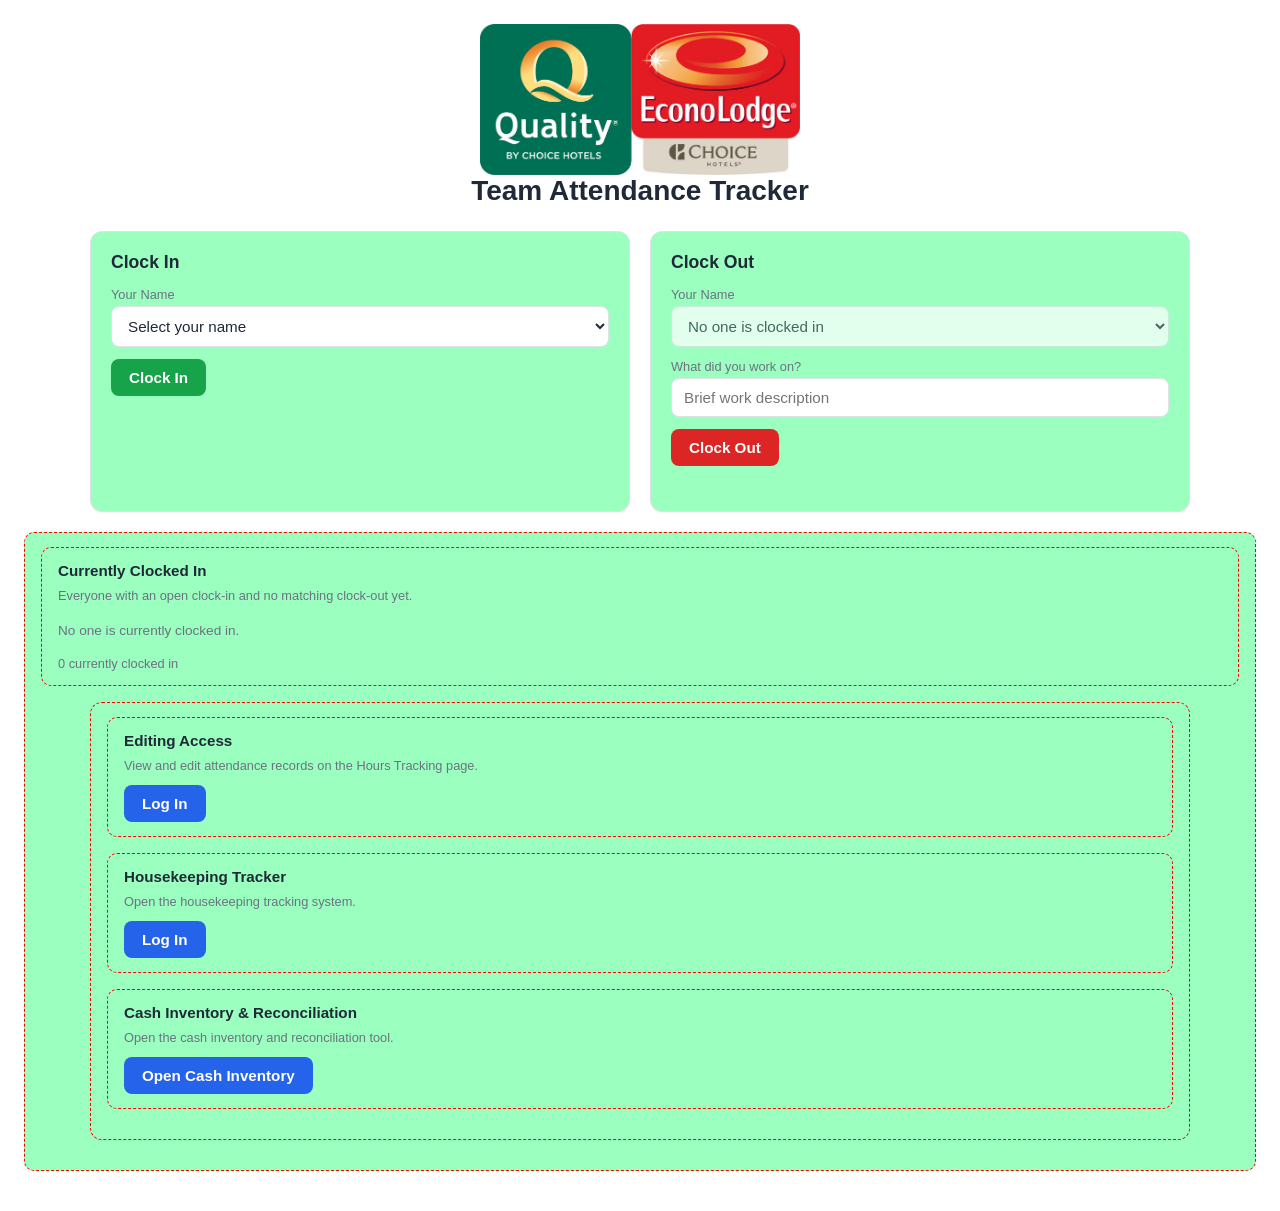
==== commit 83ed13ca: "Add files via upload" ====
--- a/index.html
+++ b/index.html
@@ -4,750 +4,12 @@
 <meta charset="UTF-8">
 <meta name="viewport" content="width=device-width, initial-scale=1.0">
 <title>Team Attendance Tracker</title>
-<style>
-  :root {
-    --bg: #ffffff;
-    --panel-bg: #9affbf;
-    --border: #dde2e7;
-    --text: #1f2937;
-    --muted: #6b7280;
-    --accent-in: #16a34a;
-    --accent-in-hover: #128a3e;
-    --accent-out: #dc2626;
-    --accent-out-hover: #b91c1c;
-    --accent-neutral: #2563eb;
-    --accent-neutral-hover: #1d4ed8;
-    --stripe: #f9fafb;
-  }
-
-  * { box-sizing: border-box; }
-
-  body {
-    margin: 0;
-    padding: 24px;
-    font-family: -apple-system, BlinkMacSystemFont, "Segoe UI", Roboto, Helvetica, Arial, sans-serif;
-    background: var(--bg);
-    color: var(--text);
-  }
-
-  h1 {
-    text-align: center;
-    margin: 0 0 24px;
-    font-size: 1.75rem;
-    font-weight: 700;
-  }
-
-  .layout {
-    display: grid;
-    grid-template-columns: 1fr 1fr;
-    gap: 20px;
-    max-width: 1100px;
-    margin: 0 auto 20px;
-  }
-
-  .panel {
-    background: var(--panel-bg);
-    border: 1px solid var(--border);
-    border-radius: 12px;
-    padding: 20px;
-    box-shadow: 0 1px 2px rgba(0,0,0,0.04);
-  }
-
-  .panel h2 {
-    margin: 0 0 14px;
-    font-size: 1.1rem;
-    font-weight: 600;
-  }
-
-  .field {
-    display: flex;
-    flex-direction: column;
-    margin-bottom: 12px;
-  }
-
-  .field label {
-    font-size: 0.8rem;
-    color: var(--muted);
-    margin-bottom: 4px;
-  }
-
-  input[type="text"],
-  input[type="password"] {
-    padding: 10px 12px;
-    border: 1px solid var(--border);
-    border-radius: 8px;
-    font-size: 0.95rem;
-    width: 100%;
-  }
-
-  .field select {
-    padding: 10px 12px;
-    border: 1px solid var(--border);
-    border-radius: 8px;
-    font-size: 0.95rem;
-    width: 100%;
-    background: #fff;
-    color: var(--text);
-  }
-
-  .field select:focus {
-    outline: none;
-    border-color: var(--accent-neutral);
-    box-shadow: 0 0 0 3px rgba(37,99,235,0.12);
-  }
-
-  input[type="text"]:focus,
-  input[type="password"]:focus {
-    outline: none;
-    border-color: var(--accent-neutral);
-    box-shadow: 0 0 0 3px rgba(37,99,235,0.12);
-  }
-
-  button {
-    border: none;
-    border-radius: 8px;
-    padding: 10px 18px;
-    font-size: 0.95rem;
-    font-weight: 600;
-    cursor: pointer;
-    color: #fff;
-    transition: background 0.15s ease;
-  }
-
-  .btn-in { background: var(--accent-in); }
-  .btn-in:hover { background: var(--accent-in-hover); }
-
-  .btn-out { background: var(--accent-out); }
-  .btn-out:hover { background: var(--accent-out-hover); }
-
-  .status-msg {
-    margin-top: 10px;
-    font-size: 0.85rem;
-    min-height: 1.1em;
-  }
-
-  .status-msg.success { color: var(--accent-in); }
-  .status-msg.error { color: var(--accent-out); }
-
-  .records-panel {
-    border: 1px dashed #ff0000;
-    max-width: 1100px;
-    margin: 0 auto;
-    padding: 14px 16px;
-    margin-bottom: 16px;
-  }
-
-  .records-header {
-    display: flex;
-    justify-content: space-between;
-    align-items: center;
-    flex-wrap: wrap;
-    gap: 10px;
-    margin-bottom: 14px;
-  }
-
-  .records-header h2 {
-    margin: 0;
-    font-size: 1.1rem;
-    font-weight: 600;
-  }
-
-  .controls {
-    display: flex;
-    gap: 8px;
-  }
-
-  .controls button {
-    background: var(--accent-neutral);
-  }
-  .controls button:hover {
-    background: var(--accent-neutral-hover);
-  }
-
-  .table-wrap {
-    overflow-x: auto;
-    border: 1px solid var(--border);
-    border-radius: 10px;
-  }
-
-  table {
-    width: 100%;
-    border-collapse: collapse;
-    font-size: 0.9rem;
-  }
-
-  thead th {
-    background: #eef1f4;
-    text-align: left;
-    padding: 10px 12px;
-    font-weight: 600;
-    white-space: nowrap;
-    cursor: pointer;
-    user-select: none;
-  }
-
-  thead th:hover {
-    background: #e2e7ec;
-  }
-
-  thead th .arrow {
-    font-size: 0.75rem;
-    color: var(--muted);
-    margin-left: 4px;
-  }
-
-  tbody td {
-    padding: 9px 12px;
-    border-top: 1px solid var(--border);
-    vertical-align: top;
-  }
-
-  tbody tr:nth-child(even) {
-    background: var(--stripe);
-  }
-
-  .type-in {
-    color: var(--accent-in);
-    font-weight: 600;
-  }
-
-  .type-out {
-    color: var(--accent-out);
-    font-weight: 700;
-  }
-
-  .type-out input.notes-input {
-    color: var(--accent-out);
-    font-weight: 700;
-  }
-
-  .approval-check {
-    width: 18px;
-    height: 18px;
-    cursor: pointer;
-    accent-color: var(--accent-in);
-  }
-
-  .approval-check:disabled {
-    cursor: not-allowed;
-    opacity: 0.45;
-  }
-
-  .btn-delete-row {
-    background: var(--accent-out);
-    color: #fff;
-    border: none;
-    border-radius: 6px;
-    padding: 5px 10px;
-    font-size: 0.78rem;
-    cursor: pointer;
-  }
-  .btn-delete-row:hover {
-    background: var(--accent-out-hover);
-  }
-
-  .empty-row td {
-    text-align: center;
-    color: var(--muted);
-    padding: 24px;
-  }
-
-  .record-count {
-    font-size: 0.8rem;
-    color: var(--muted);
-    margin-top: 8px;
-  }
-
-  .autosave-box {
-    border: 1px dashed var(--border);
-    border-radius: 10px;
-    padding: 14px 16px;
-    margin-bottom: 16px;
-    background: #fbfcfd;
-  }
-
-  .autosave-box h3 {
-    margin: 0 0 8px;
-    font-size: 0.95rem;
-  }
-
-  .autosave-box p {
-    margin: 0 0 10px;
-    font-size: 0.82rem;
-    color: var(--muted);
-    line-height: 1.4;
-  }
-
-  .autosave-actions {
-    display: flex;
-    gap: 8px;
-    flex-wrap: wrap;
-    align-items: center;
-  }
-
-  .autosave-actions button {
-    background: var(--accent-neutral);
-  }
-  .autosave-actions button:hover {
-    background: var(--accent-neutral-hover);
-  }
-
-  #folderStatus {
-    font-size: 0.82rem;
-    color: var(--muted);
-  }
-
-  .admin-box {
-    border: 1px dashed #ff0000;
-    border-radius: 10px;
-    padding: 14px 16px;
-    margin-bottom: 16px;
-    background: var(--panel-bg);
-  }
-
-  .admin-box h3 {
-    margin: 0 0 8px;
-    font-size: 0.95rem;
-  }
-
-  .admin-box p {
-    margin: 0 0 10px;
-    font-size: 0.78rem;
-    color: var(--muted);
-    line-height: 1.4;
-  }
-
-  .admin-row {
-    display: flex;
-    gap: 8px;
-    flex-wrap: wrap;
-    align-items: center;
-  }
-
-  .admin-row input[type="text"],
-  .admin-row input[type="password"] {
-    width: 140px;
-  }
-
-  .admin-row button {
-    background: var(--accent-neutral);
-  }
-  .admin-row button:hover {
-    background: var(--accent-neutral-hover);
-  }
-
-  .notes-input {
-    width: 100%;
-    min-width: 140px;
-    padding: 6px 8px;
-    border: 1px solid var(--border);
-    border-radius: 6px;
-    font-size: 0.85rem;
-  }
-
-  .modal-overlay {
-    position: fixed;
-    top: 0;
-    left: 0;
-    right: 0;
-    bottom: 0;
-    background: rgba(15, 23, 42, 0.55);
-    align-items: center;
-    justify-content: center;
-    z-index: 1000;
-    padding: 16px;
-  }
-
-  .modal-box {
-    background: #fff;
-    border-radius: 12px;
-    padding: 20px 22px;
-    width: 100%;
-    max-width: 320px;
-    box-shadow: 0 10px 30px rgba(0,0,0,0.25);
-  }
-
-  .modal-box h3 {
-    margin: 0 0 8px;
-    font-size: 1rem;
-  }
-
-  .modal-box p {
-    margin: 0 0 12px;
-    font-size: 0.85rem;
-    color: var(--muted);
-  }
-
-  .modal-box .field input[type="text"],
-  .modal-box .field input[type="password"] {
-    width: 100%;
-  }
-
-  .modal-actions {
-    display: flex;
-    gap: 8px;
-    margin-top: 6px;
-  }
-
-  .btn-cancel {
-    background: var(--muted);
-  }
-  .btn-cancel:hover {
-    background: #4b5563;
-  }
-
-  .filter-box {
-    border: 1px dashed var(--border);
-    border-radius: 10px;
-    padding: 14px 16px;
-    margin-bottom: 16px;
-    background: #fbfcfd;
-  }
-
-  .filter-box h3 {
-    margin: 0 0 10px;
-    font-size: 0.95rem;
-  }
-
-  .filter-group {
-    display: flex;
-    gap: 8px;
-    flex-wrap: wrap;
-    align-items: center;
-    margin-bottom: 10px;
-  }
-
-  .filter-group:last-child {
-    margin-bottom: 0;
-  }
-
-  .filter-group label {
-    font-size: 0.82rem;
-    color: var(--muted);
-    min-width: 150px;
-  }
-
-  .filter-group input[type="date"],
-  .filter-group select {
-    padding: 8px 10px;
-    border: 1px solid var(--border);
-    border-radius: 8px;
-    font-size: 0.88rem;
-  }
-
-  .filter-group button {
-    background: var(--accent-neutral);
-  }
-  .filter-group button:hover {
-    background: var(--accent-neutral-hover);
-  }
-
-  .ot-box, .payroll-box {
-    border: 1px dashed #ff0000;
-    border-radius: 10px;
-    padding: 14px 16px;
-    margin-bottom: 16px;
-    background-color: var(--panel-bg);
-  }
-
-  .ot-box h3, .payroll-box h3 {
-    margin: 0 0 8px;
-    font-size: 0.95rem;
-  }
-
-  .ot-box p, .payroll-box p {
-    margin: 0 0 10px;
-    font-size: 0.8rem;
-    color: var(--muted);
-    line-height: 1.4;
-  }
-
-  .settings-row {
-    display: flex;
-    gap: 10px;
-    flex-wrap: wrap;
-    align-items: center;
-    margin-bottom: 10px;
-  }
-
-  .settings-row label {
-    font-size: 0.82rem;
-    color: var(--muted);
-  }
-
-  .settings-row input[type="number"],
-  .settings-row input[type="text"] {
-    padding: 7px 9px;
-    border: 1px solid var(--border);
-    border-radius: 7px;
-    font-size: 0.85rem;
-    width: 90px;
-  }
-
-  .settings-row input[type="text"].wide {
-    width: 160px;
-  }
-
-  .settings-row button {
-    background: var(--accent-neutral);
-  }
-  .settings-row button:hover {
-    background: var(--accent-neutral-hover);
-  }
-
-  .alert-list {
-    display: flex;
-    flex-direction: column;
-    gap: 6px;
-    margin-top: 8px;
-  }
-
-  .alert-row {
-    display: flex;
-    justify-content: space-between;
-    align-items: center;
-    padding: 8px 12px;
-    border-radius: 8px;
-    font-size: 0.85rem;
-    border: 1px solid var(--border);
-  }
-
-  .alert-row.status-warn {
-    background: #fffbeb;
-    border-color: #fde68a;
-    color: #92400e;
-  }
-
-  .alert-row.status-over {
-    background: #fef2f2;
-    border-color: #fecaca;
-    color: #991b1b;
-  }
-
-  .alert-row .badge {
-    font-weight: 700;
-    font-size: 0.75rem;
-    padding: 2px 8px;
-    border-radius: 999px;
-  }
-
-  .alert-row .btn-clockout {
-    background: var(--accent-out);
-    padding: 4px 10px;
-    font-size: 0.75rem;
-    border-radius: 6px;
-  }
-
-  .alert-row .btn-clockout:hover {
-    background: var(--accent-out-hover);
-  }
-
-  .alert-row.status-warn .badge {
-    background: #fbbf24;
-    color: #402c00;
-  }
-
-  .alert-row.status-over .badge {
-    background: #dc2626;
-    color: #fff;
-  }
-
-  .ot-week-summary {
-    margin-top: 10px;
-    font-size: 0.8rem;
-    color: var(--muted);
-  }
-
-  .ot-week-summary table {
-    width: 100%;
-    border-collapse: collapse;
-    margin-top: 6px;
-    font-size: 0.82rem;
-  }
-
-  .ot-week-summary th, .ot-week-summary td {
-    text-align: left;
-    padding: 5px 8px;
-    border-top: 1px solid var(--border);
-  }
-
-  .empty-note {
-    font-size: 0.85rem;
-    color: var(--muted);
-    padding: 8px 0;
-  }
-
-  /* Larger touch targets and tap behavior for touch devices (iOS/Android) */
-  button {
-    touch-action: manipulation;
-  }
-
-  @media (max-width: 720px) {
-    body {
-      padding: 16px;
-    }
-
-    h1 {
-      font-size: 1.4rem;
-      margin-bottom: 16px;
-    }
-
-    .layout { grid-template-columns: 1fr; }
-
-    .panel {
-      padding: 16px;
-    }
-
-    /* Prevent iOS Safari from auto-zooming the page when a field is
-       focused (it does this for any input with a computed font-size
-       under 16px). */
-    input[type="text"],
-    input[type="password"],
-    input[type="number"],
-    input[type="date"],
-    select {
-      font-size: 16px;
-    }
-
-    button {
-      padding: 12px 16px;
-      min-height: 44px;
-    }
-
-    .admin-row input[type="text"],
-    .admin-row input[type="password"] {
-      width: 100%;
-      flex: 1 1 140px;
-    }
-
-    .settings-row input[type="number"],
-    .settings-row input[type="text"] {
-      width: 100px;
-    }
-
-    .filter-group label {
-      min-width: 0;
-    }
-
-    .alert-row {
-      flex-direction: column;
-      align-items: flex-start;
-      gap: 6px;
-    }
-
-    .alert-row .btn-clockout {
-      align-self: stretch;
-      padding: 10px 14px;
-      font-size: 0.85rem;
-    }
-
-    .records-header {
-      flex-direction: column;
-      align-items: flex-start;
-    }
-
-    .controls {
-      width: 100%;
-    }
-
-    .controls button {
-      flex: 1;
-    }
-
-    .modal-box {
-      padding: 18px;
-      max-width: 100%;
-    }
-  }
-
-  @media (max-width: 420px) {
-    .autosave-actions button,
-    .filter-group button,
-    .settings-row button,
-    .admin-row button {
-      flex: 1 1 auto;
-    }
-  }
-
-  /* ---- Admin-only table editing: column resize handles + hours input ---- */
-  table thead th { position: relative; }
-  .col-resizer {
-    display: none;
-    position: absolute;
-    top: 0;
-    right: 0;
-    width: 10px;
-    height: 100%;
-    cursor: col-resize;
-    touch-action: none;
-    z-index: 2;
-  }
-  .col-resizer::after {
-    content: '';
-    position: absolute;
-    top: 22%;
-    bottom: 22%;
-    right: 4px;
-    width: 2px;
-    border-radius: 1px;
-    background: #b6bec7;
-  }
-  table.admin-mode .col-resizer { display: block; }
-  .col-resizer:hover::after,
-  .col-resizer.active::after { background: var(--accent-neutral); }
-  table.fixed-cols thead th { overflow: hidden; text-overflow: ellipsis; }
-  table.fixed-cols .notes-input { min-width: 0; }
-  .hours-input { min-width: 80px; }
-
-  /* ---- Absences section ---- */
-  .records-header .btn-clockout {
-    background: var(--accent-out);
-    padding: 4px 10px;
-    font-size: 0.75rem;
-    border-radius: 6px;
-  }
-  .records-header .btn-clockout:hover { background: var(--accent-out-hover); }
-  .absence-modal-box { max-height: 90vh; overflow-y: auto; }
-  .absence-modal-box select,
-  .absence-modal-box input[type="date"] {
-    padding: 10px 12px;
-    border: 1px solid var(--border);
-    border-radius: 8px;
-    font-size: 0.95rem;
-    width: 100%;
-    background: #fff;
-    color: var(--text);
-  }
-
-  /* ---- Per-row Add / Delete buttons ---- */
-  .row-actions { display: flex; gap: 4px; flex-wrap: wrap; }
-  .btn-add-row {
-    background: var(--accent-in);
-    color: #fff;
-    border: none;
-    border-radius: 6px;
-    padding: 5px 10px;
-    font-size: 0.78rem;
-    cursor: pointer;
-  }
-  .btn-add-row:hover { background: var(--accent-in-hover); }
-  .add-shift-modal-box { max-height: 90vh; overflow-y: auto; }
-  .add-shift-modal-box select,
-  .add-shift-modal-box input[type="datetime-local"] {
-    padding: 10px 12px;
-    border: 1px solid var(--border);
-    border-radius: 8px;
-    font-size: 0.95rem;
-    width: 100%;
-    background: #fff;
-    color: var(--text);
-  }
-</style>
+<link rel="stylesheet" href="styles.css">
 </head>
 <body>
   
-  <img src="[data-uri]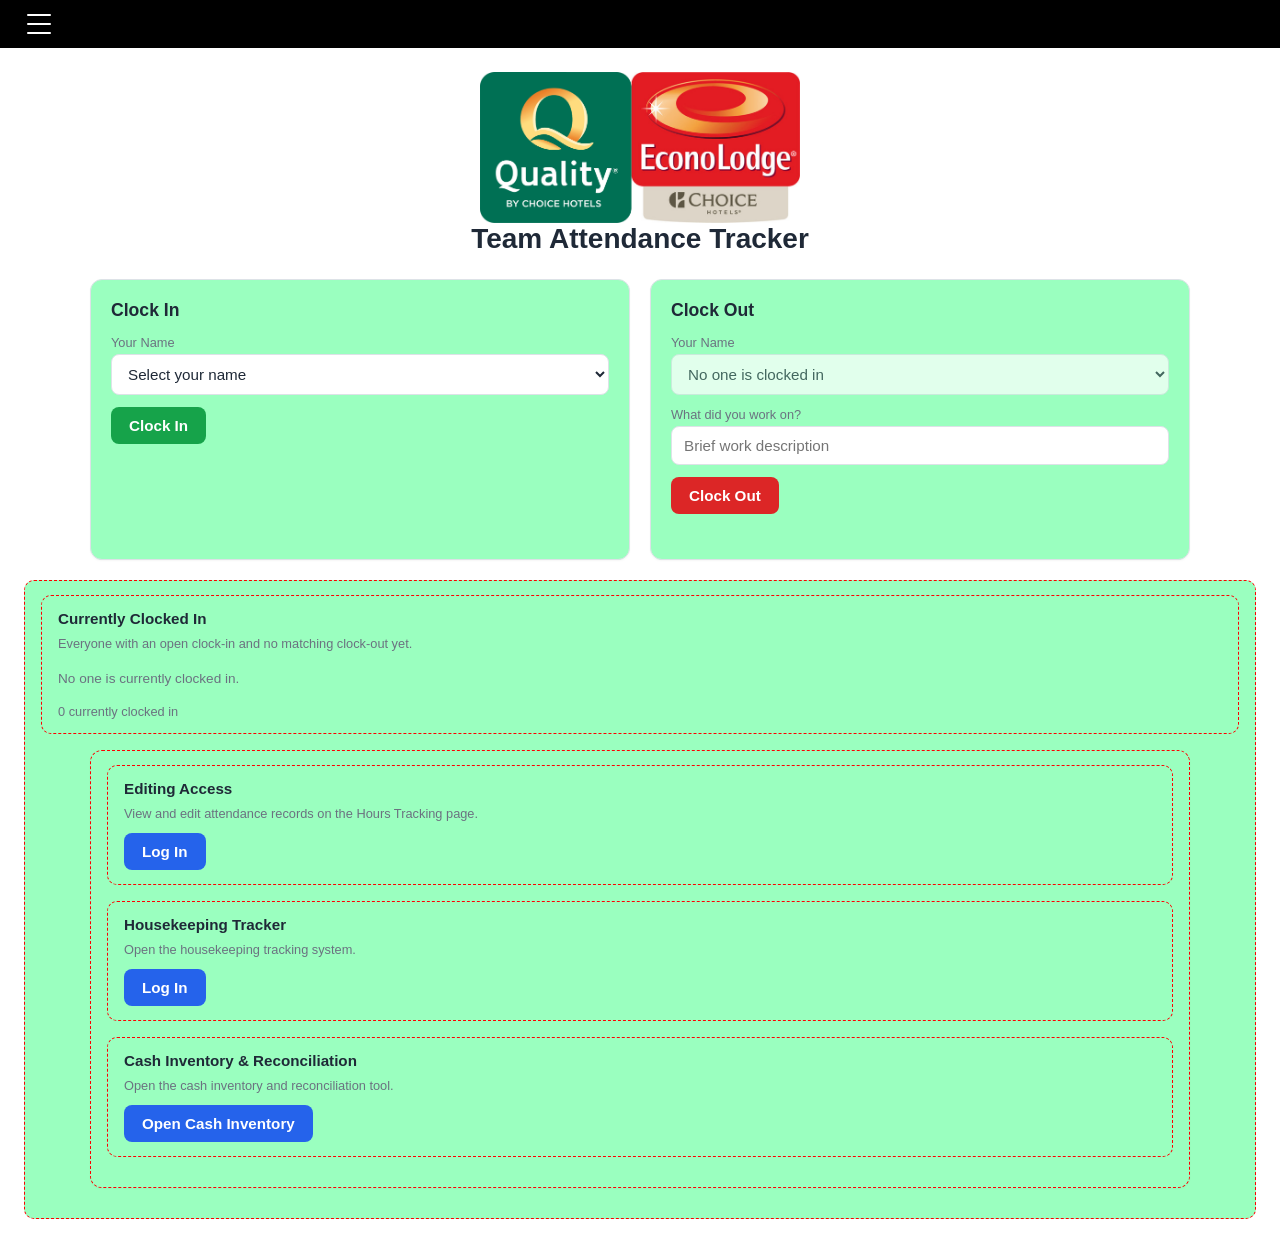
==== commit a3d92e4f: "Add files via upload" ====
--- a/index.html
+++ b/index.html
@@ -7,6 +7,15 @@
 <link rel="stylesheet" href="styles.css">
 </head>
 <body>
+  <nav class="site-nav" aria-label="Main navigation">
+    <button class="site-nav-toggle" type="button" aria-label="Open navigation menu" aria-expanded="false" aria-controls="site-nav-links" title="Open navigation menu"><span aria-hidden="true"></span><span aria-hidden="true"></span><span aria-hidden="true"></span></button>
+    <div class="site-nav-links" id="site-nav-links" hidden>
+      <a href="index.html" aria-current="page">Home</a>
+      <a href="cash_inventory_website_updated.html">Cash</a>
+      <a href="Housekeeping-Tracker.html">Housekeeping</a>
+      <button class="site-theme-toggle" type="button" data-action-click="toggleDarkMode" data-theme-toggle aria-pressed="false">Dark Mode: Off</button>
+    </div>
+  </nav>
   
   <img src="QI-EL-Combo-Photo.png" 
        alt="Quality Inn Logo" class="tracker-logo">
@@ -33,7 +42,7 @@
         <option value="Other">Other</option>
       </select>
     </div>
-    <button class="btn-in" onclick="handleClockIn()">Clock In</button>
+    <button class="btn-in" data-action-click="handleClockIn">Clock In</button>
     <div class="status-msg" id="inStatus"></div>
   </div>
 
@@ -49,7 +58,7 @@
       <label for="outDesc">What did you work on?</label>
       <input type="text" id="outDesc" placeholder="Brief work description" autocomplete="off">
     </div>
-    <button class="btn-out" onclick="handleClockOut()">Clock Out</button>
+    <button class="btn-out" data-action-click="handleClockOut">Clock Out</button>
     <div class="status-msg" id="outStatus"></div>
   </div>
   
@@ -78,8 +87,8 @@
       </div>
       <div class="status-msg error" id="clockOutModalStatus"></div>
       <div class="modal-actions">
-        <button class="btn-out" onclick="submitAdminClockOut()">Clock Out</button>
-        <button class="btn-cancel" onclick="closeAdminClockOutModal()">Cancel</button>
+        <button class="btn-out" data-action-click="submitAdminClockOut">Clock Out</button>
+        <button class="btn-cancel" data-action-click="closeAdminClockOutModal">Cancel</button>
       </div>
     </div>
   </div>
--- a/styles.css
+++ b/styles.css
@@ -22,10 +22,128 @@
     background: var(--bg);
     color: var(--text);
   }
+  .site-nav {
+    display: block;
+    min-height: 48px;
+    margin: -24px -24px 24px;
+    padding: 6px 18px;
+    background: #000;
+    color: #fff;
+    font-size: 0.95rem;
+    font-weight: 600;
+  }
+  
+  .site-nav-toggle {
+    display: flex;
+    flex-direction: column;
+    justify-content: space-between;
+    align-items: center;
+    width: 42px;
+    height: 36px;
+    padding: 8px;
+    border: 0;
+    border-radius: 4px;
+    background: transparent;
+    color: #fff;
+    cursor: pointer;
+  }
+  
+  .site-nav-toggle span {
+    display: block;
+    width: 24px;
+    height: 2px;
+    border-radius: 1px;
+    background: #fff;
+  }
+
+  .site-nav-links {
+    display: flex;
+    flex-direction: column;
+    gap: 4px;
+    padding-top: 8px;
+  }
+
+  .site-nav-links[hidden] {
+    display: none;
+  }
+
+  .site-nav-links a {
+    display: flex;
+    align-items: center;
+    min-height: 36px;
+    padding: 7px 12px;
+    border-radius: 4px;
+    color: #fff;
+    text-decoration: none;
+  }
+
+  .site-nav-links a:hover,
+  .site-nav-links a:focus-visible,
+  .site-nav-links a[aria-current="page"] {
+    background: #333;
+    color: #fff;
+  }
+
+  .site-nav-links .site-theme-toggle {
+    display: flex;
+    align-items: center;
+    min-height: 36px;
+    padding: 7px 12px;
+    border: 0;
+    border-radius: 4px;
+    background: transparent;
+    color: #fff;
+    font: inherit;
+    text-align: left;
+    cursor: pointer;
+  }
+
+  .site-nav-links .site-theme-toggle:hover,
+  .site-nav-links .site-theme-toggle:focus-visible {
+    background: #333;
+  }
+  
+  body.housekeeping-page > .site-nav,
+  body.cash-inventory-page > .site-nav {
+    margin: 0;
+  }
 
   body.login-page {
     min-height: 100vh;
     background: #000;
+    color: #fff;
+  }
+
+  body.dark-mode:not(.cash-inventory-page):not(.housekeeping-page) {
+    --bg: #000;
+    --text: #fff;
+    --border: #3a3a3a;
+    --muted: #bdbdbd;
+    --stripe: #171717;
+    --panel-bg: #14251c;
+    min-height: 100vh;
+    background: #000;
+    color: #fff;
+    color-scheme: dark;
+  }
+
+  body.dark-mode:not(.cash-inventory-page):not(.housekeeping-page) input,
+  body.dark-mode:not(.cash-inventory-page):not(.housekeeping-page) select,
+  body.dark-mode:not(.cash-inventory-page):not(.housekeeping-page) textarea {
+    background: #171717;
+    color: #fff;
+    border-color: #444;
+  }
+
+  body.dark-mode:not(.cash-inventory-page):not(.housekeeping-page) thead th {
+    background: #101010;
+    color: #fff;
+  }
+
+  body.dark-mode:not(.cash-inventory-page):not(.housekeeping-page) .modal-box,
+  body.dark-mode:not(.cash-inventory-page):not(.housekeeping-page) .autosave-box,
+  body.dark-mode:not(.cash-inventory-page):not(.housekeeping-page) .filter-box {
+    background: #151515;
     color: #fff;
   }
 
@@ -49,6 +167,12 @@
     margin: 0 auto;
     width: 25vw;
     border-radius: 8px;
+  }
+
+  body.dark-mode:not(.cash-inventory-page):not(.housekeeping-page) .tracker-logo {
+    padding: 5px;
+    border-radius: 12px;
+    background: #fff;
   }
 
   .layout {
@@ -786,4 +910,116 @@
     width: 100%;
     background: #fff;
     color: var(--text);
-  }+  }
+
+@scope (body.housekeeping-page) {
+:scope{--bg:#eef2f2;--card:#fff;--ink:#12303a;--mute:#5d7279;--line:#d3dcde;--brass:#a97a2a;--ok:#e3f2ea;--bad:#c2503a;
+box-sizing:border-box;padding-top:env(safe-area-inset-top,0px);padding-bottom:env(safe-area-inset-bottom,0px);color-scheme:light}
+@media (prefers-color-scheme:dark){:scope:not([data-theme="light"]){--bg:#0f1c20;--card:#17292f;--ink:#e6eef0;--mute:#93a9af;--line:#2a4249;--brass:#d6a64f;--ok:#1b3a30;color-scheme:dark}}
+:scope[data-theme="dark"]{--bg:#0f1c20;--card:#17292f;--ink:#e6eef0;--mute:#93a9af;--line:#2a4249;--brass:#d6a64f;--ok:#1b3a30;color-scheme:dark}
+*{box-sizing:border-box}
+:scope{margin:0}
+:scope{background:var(--bg);color:var(--ink);font:15px/1.4 "Avenir Next","Segoe UI",Roboto,sans-serif}
+h1,h2,h3{font-family:Georgia,"Times New Roman",serif;margin:0}
+button,select,input{font:inherit;color:inherit}
+button{cursor:pointer}
+:focus-visible{outline:3px solid var(--brass);outline-offset:2px}
+.hide{display:none!important}
+input,select{padding:8px 10px;border:1px solid var(--line);border-radius:6px;background:var(--bg);width:100%}
+label{display:block;font-weight:600;margin:12px 0 4px;font-size:14px}
+.btn{background:var(--ink);color:var(--bg);border:0;border-radius:6px;padding:9px 14px;font-weight:600}
+.btn.alt{background:transparent;color:var(--ink);border:1px solid var(--line)}
+
+#login{min-height:100vh;display:grid;place-items:center;padding:20px}
+.lcard{background:var(--card);border:1px solid var(--line);border-radius:10px;padding:32px;width:100%;max-width:360px;border-top:6px solid var(--brass)}
+.lcard h1{font-size:28px}
+.lcard p{color:var(--mute);margin:4px 0 12px}
+.lcard .btn{width:100%;margin-top:18px}
+.err{color:var(--bad);min-height:20px;margin-top:10px;font-size:14px}
+
+header{background:#000;color:#fff;padding:12px 18px;display:flex;align-items:center;gap:12px;flex-wrap:wrap;position:sticky;top:env(safe-area-inset-top,0px);z-index:5}
+header h1{font-size:20px;flex:1}
+header .btn{background:rgba(255,255,255,.16);color:#fff}
+:scope::before{content:"";position:fixed;inset:0 0 auto;height:env(safe-area-inset-top,0px);background:#12303a;z-index:10}
+main{max-width:1000px;margin:0 auto;padding:16px 14px 60px}
+.tabs{display:flex;gap:6px;margin-bottom:12px}
+.tab{background:none;border:0;border-bottom:3px solid transparent;padding:8px 14px;font-weight:600;color:var(--mute)}
+.tab[aria-selected=true]{color:var(--ink);border-color:var(--brass)}
+.tools{display:flex;gap:10px;flex-wrap:wrap;align-items:end;margin-bottom:14px}
+.tools>div{flex:1;min-width:150px}
+.tools label{margin-top:0}
+.prog{font-size:14px;color:var(--mute);margin-bottom:12px}
+
+section.sec{margin-bottom:22px}
+.sec h3{font-size:17px;display:flex;justify-content:space-between;align-items:baseline;margin-bottom:6px}
+.sec h3 small{font:13px "Segoe UI",sans-serif;color:var(--mute)}
+.wrap{overflow-x:auto}
+table{width:100%;border-collapse:collapse;background:var(--card);border:1px solid var(--line)}
+th,td{padding:5px 8px;text-align:left;border-bottom:1px solid var(--line)}
+th{font-size:13px;font-weight:600}
+thead th{color:#fff;background:#000}
+td.rm{font:700 18px Georgia,serif;width:70px}
+td input,td select{min-width:100px}
+tr.done{background:var(--ok)}
+tbody tr:nth-child(odd){background:#12303a;color:#fff}
+tbody tr:nth-child(even){background:#000;color:#fff}
+tbody td{color:#fff}
+tbody td input,tbody td select{background:#10232a;color:#fff;border-color:#93a9af}
+.x{background:none;border:0;color:#fff;font-weight:600;padding:6px}
+.note{font-size:13px;color:var(--mute)}
+.sync-error{color:var(--bad)}
+.savebar{display:flex;gap:12px;align-items:center;flex-wrap:wrap;margin-bottom:14px}
+.savebar .btn{background:var(--brass);color:#fff;padding:11px 22px}
+.smsg{min-height:18px}
+.savebar .btn.alt{background:transparent;color:var(--ink)}
+#secs{display:flex;flex-wrap:wrap;column-gap:4%;align-items:flex-start}
+section.sec{width:40%}
+@media (max-width:700px){section.sec{width:100%}}
+.src{font-weight:600}
+.src a{color:var(--brass);text-decoration:underline;word-break:break-all}
+#v-avg th,#v-avg td{white-space:nowrap}
+@media (prefers-reduced-motion:reduce){*{transition:none!important}}
+:scope{padding:0}
+h1{text-align:initial;font-size:inherit;font-weight:inherit}
+button{border:initial;border-radius:initial;padding:initial;background:initial;font:inherit;color:inherit;cursor:pointer;transition:none}
+input[type="text"],input[type="password"]{padding:8px 10px;border:1px solid var(--line);border-radius:6px;background:var(--bg);width:100%;font:inherit}
+.date-label{margin:0}.date-input{width:auto}.avg-note{margin:6px 0 10px}.summary-note{margin-top:6px}.sync-error{color:var(--bad)}
+
+}
+
+@scope (body.cash-inventory-page) {
+:scope{--ink:#17211d;--muted:#68756e;--line:#dce5df;--bg:#f4f7f4;--green:#176b4d;--pale:#e8f3ed;--white:#fff;--red:#a33b35;--table-head:#f7faf8}
+:scope.dark-mode{--ink:#f3f5f4;--muted:#b5beb9;--line:#3b4440;--bg:#070807;--green:#245b46;--pale:#252b28;--white:#181b19;--red:#ff9b91;--table-head:#252a27;color-scheme:dark}
+*{box-sizing:border-box}:scope{margin:0;padding:0;background:var(--bg);color:var(--ink);font:15px/1.45 system-ui,-apple-system,Segoe UI,sans-serif}
+header{background:#123e30;color:white;padding:28px clamp(18px,4vw,56px);display:flex;align-items:center;justify-content:space-between;gap:20px}header .eyebrow{font-size:12px;letter-spacing:.14em;text-transform:uppercase;opacity:.75}h1{margin:5px 0;font-size:clamp(25px,3vw,36px)}header p{margin:0;color:#d6e7dd}.header-copy{min-width:0}.print-button{flex:none}
+main{max-width:1200px;margin:auto;padding:24px clamp(14px,3vw,36px) 60px}.stats{display:grid;grid-template-columns:repeat(3,minmax(0,1fr));gap:12px;margin-bottom:20px}.stat,.panel{background:var(--white);border:1px solid var(--line);border-radius:14px;padding:18px}.stat span{display:block;color:var(--muted);font-size:13px}.stat strong{display:block;font-size:25px;margin-top:4px}
+.tabs{display:flex;gap:8px;flex-wrap:wrap;margin:0 0 16px}.tabs button,.btn{border:1px solid var(--line);border-radius:9px;padding:10px 14px;background:var(--white);color:var(--ink);cursor:pointer;font:inherit}.tabs button.active,.btn.primary{background:var(--green);color:white;border-color:var(--green)}.btn{font-weight:600}.btn.danger{color:var(--red)}
+.panel{margin-bottom:18px}.panel h2{font-size:19px;margin:0 0 4px}.sub{color:var(--muted);margin:0 0 16px;font-size:13px}.table-wrap{overflow-x:auto}table{width:100%;border-collapse:collapse;min-width:580px}#movementTable{min-width:1040px}th{text-align:left;color:var(--muted);font-size:12px;text-transform:uppercase;letter-spacing:.04em;background:var(--table-head)}th,td{padding:10px 9px;border-bottom:1px solid var(--line)}td.num,th.num{text-align:right}.entry{width:105px;max-width:100%;padding:9px;border:1px solid var(--line);border-radius:7px;text-align:right;font:inherit}.entry:focus,input:focus,select:focus,textarea:focus{outline:2px solid #8dc8aa;outline-offset:1px}.money{font-variant-numeric:tabular-nums;font-weight:600}.totalrow{background:var(--pale);font-weight:700}.otherrow input{width:100%}.actions{display:flex;gap:9px;flex-wrap:wrap;margin-top:15px}.formgrid{display:grid;grid-template-columns:repeat(4,minmax(0,1fr));gap:12px}.field label{display:block;font-size:12px;color:var(--muted);margin-bottom:5px}.field input,.field select,.field textarea{width:100%;border:1px solid var(--line);border-radius:8px;padding:10px;font:inherit;background:var(--white);color:var(--ink)}.field textarea{min-height:40px;resize:vertical}.movement-grid{display:grid;grid-template-columns:repeat(3,minmax(0,1fr));gap:12px}.coin-inputs{display:grid;grid-template-columns:repeat(5,minmax(0,1fr));gap:10px;margin-top:14px}.coin-inputs .field label{font-size:12px}.hidden{display:none!important}.log-item{padding:12px 0;border-bottom:1px solid var(--line)}.log-item:last-child{border:0}.log-top{display:flex;gap:10px;justify-content:space-between;flex-wrap:wrap}.log-time{color:var(--muted);font-size:12px}.tag{display:inline-block;background:#edf3ef;border-radius:5px;padding:3px 7px;font-size:12px}.empty{color:var(--muted);padding:18px 0}.notice{background:#fff8e6;border:1px solid #f0dfaa;padding:12px;border-radius:9px;font-size:13px;margin-bottom:16px}
+.sync-error{color:var(--red)!important}
+@media(max-width:760px){.stats{grid-template-columns:1fr}.formgrid,.movement-grid{grid-template-columns:repeat(2,minmax(0,1fr))}.coin-inputs{grid-template-columns:repeat(3,minmax(0,1fr))}}@media(max-width:460px){.formgrid,.movement-grid{grid-template-columns:1fr}.coin-inputs{grid-template-columns:repeat(2,minmax(0,1fr))}}
+@media print{
+	
+	*,*::before,*::after{color:#000!important;box-shadow:none!important;text-shadow:none!important;-webkit-print-color-adjust:exact;print-color-adjust:exact}
+	:scope,header,main{background:#fff!important}
+	body{font-size:11pt}
+	header{padding:0 0 12px;border-bottom:2px solid #000;display:block}
+	header p{color:#000!important}
+	main{max-width:none;padding:14px 0}
+	.print-button,.tabs,.notice,.actions{display:none!important}
+	.hidden{display:none!important}
+	.stats{grid-template-columns:repeat(4,minmax(0,1fr));gap:0;border:1px solid #000;margin-bottom:12px}
+	.stat,.panel{border:1px solid #000;border-radius:0;margin:0;break-inside:avoid}
+	.stat:nth-child(odd),#inventory .panel:nth-child(odd),#movement .panel:nth-child(odd),#history .panel:nth-child(odd){background:#eee!important}
+	.stat:nth-child(even),#inventory .panel:nth-child(even),#movement .panel:nth-child(even),#history .panel:nth-child(even){background:#fff!important}
+	#inventory .panel{margin-bottom:10px}
+	table{min-width:0;width:100%}
+	#movementTable{min-width:0}
+	th{background:#eee!important}
+	th,td{border-bottom:1px solid #000;padding:5px 4px}
+	.table-wrap{overflow:visible}
+	input,select,textarea{color:#000!important;background:transparent!important;border:1px solid #000!important}
+	.log-item{border-color:#000}
+}
+:scope{padding:0}h1{text-align:left;font-weight:400}.history-heading{display:flex;justify-content:space-between;gap:12px;align-items:center;flex-wrap:wrap}.other-denominations-input{width:100%;padding:9px;border:1px solid #cbd8d0;border-radius:7px}.sync-error{color:var(--red)!important}
+
+}
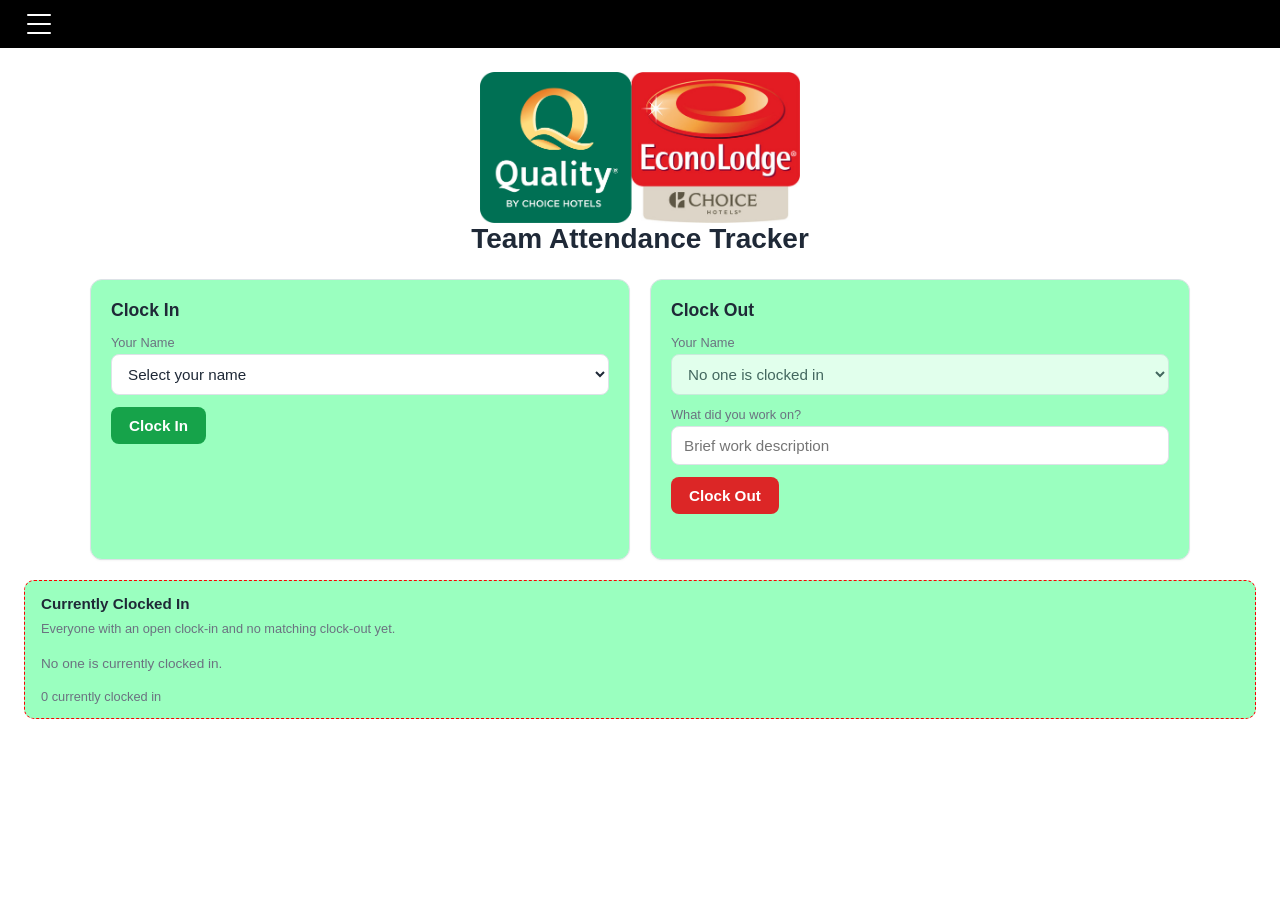
==== commit 294e7fb8: "Add files via upload" ====
--- a/index.html
+++ b/index.html
@@ -11,6 +11,8 @@
     <button class="site-nav-toggle" type="button" aria-label="Open navigation menu" aria-expanded="false" aria-controls="site-nav-links" title="Open navigation menu"><span aria-hidden="true"></span><span aria-hidden="true"></span><span aria-hidden="true"></span></button>
     <div class="site-nav-links" id="site-nav-links" hidden>
       <a href="index.html" aria-current="page">Home</a>
+      <a href="log-in.html">Log In</a>
+      <a href="hours-tracking.html">Hours Tracking</a>
       <a href="cash_inventory_website_updated.html">Cash</a>
       <a href="Housekeeping-Tracker.html">Housekeeping</a>
       <button class="site-theme-toggle" type="button" data-action-click="toggleDarkMode" data-theme-toggle aria-pressed="false">Dark Mode: Off</button>
@@ -63,55 +65,13 @@
   </div>
   
 </div>
-  <div class="ot-box">
+
   <div class="ot-box" id="currentlyInBox">
     <h3>Currently Clocked In</h3>
-    <p>
-      Everyone with an open clock-in and no matching clock-out yet.
-    </p>
+    <p>Everyone with an open clock-in and no matching clock-out yet.</p>
     <div class="alert-list" id="currentlyInList"></div>
     <div class="ot-week-summary" id="currentlyInCount"></div>
   </div>
-
-  <div class="modal-overlay" id="clockOutModalOverlay" >
-    <div class="modal-box">
-      <h3>Admin Clock Out</h3>
-      <p id="clockOutModalName"></p>
-      <div class="field">
-        <label for="clockOutUser">Username</label>
-        <input type="text" id="clockOutUser" autocomplete="off">
-      </div>
-      <div class="field">
-        <label for="clockOutPass">Password</label>
-        <input type="password" id="clockOutPass" autocomplete="off">
-      </div>
-      <div class="status-msg error" id="clockOutModalStatus"></div>
-      <div class="modal-actions">
-        <button class="btn-out" data-action-click="submitAdminClockOut">Clock Out</button>
-        <button class="btn-cancel" data-action-click="closeAdminClockOutModal">Cancel</button>
-      </div>
-    </div>
-  </div>
-
-  <div class="panel records-panel">
-  <div class="admin-box">
-    <h3>Editing Access</h3>
-    <p>View and edit attendance records on the Hours Tracking page.</p>
-    <a class="btn-link" href="log-in.html">Log In</a>
-  </div>
-
-  <div class="admin-box">
-    <h3>Housekeeping Tracker</h3>
-    <p>Open the housekeeping tracking system.</p>
-    <a class="btn-link" href="Housekeeping-Tracker.html">Log In</a>
-  </div>
-
-  <div class="admin-box">
-    <h3>Cash Inventory &amp; Reconciliation</h3>
-    <p>Open the cash inventory and reconciliation tool.</p>
-    <a class="btn-link" href="cash_inventory_website_updated.html">Open Cash Inventory</a>
-  </div>
-</div>
 
 <script src="script.js"></script>
 
--- a/styles.css
+++ b/styles.css
@@ -114,7 +114,7 @@
     color: #fff;
   }
 
-  body.dark-mode:not(.cash-inventory-page):not(.housekeeping-page) {
+  body.dark-mode:not(.cash-inventory-page):not(.housekeeping-page):not(.housekeeping-lists-page) {
     --bg: #000;
     --text: #fff;
     --border: #3a3a3a;
@@ -127,22 +127,22 @@
     color-scheme: dark;
   }
 
-  body.dark-mode:not(.cash-inventory-page):not(.housekeeping-page) input,
-  body.dark-mode:not(.cash-inventory-page):not(.housekeeping-page) select,
-  body.dark-mode:not(.cash-inventory-page):not(.housekeeping-page) textarea {
+  body.dark-mode:not(.cash-inventory-page):not(.housekeeping-page):not(.housekeeping-lists-page) input,
+  body.dark-mode:not(.cash-inventory-page):not(.housekeeping-page):not(.housekeeping-lists-page) select,
+  body.dark-mode:not(.cash-inventory-page):not(.housekeeping-page):not(.housekeeping-lists-page) textarea {
     background: #171717;
     color: #fff;
     border-color: #444;
   }
 
-  body.dark-mode:not(.cash-inventory-page):not(.housekeeping-page) thead th {
+  body.dark-mode:not(.cash-inventory-page):not(.housekeeping-page):not(.housekeeping-lists-page) thead th {
     background: #101010;
     color: #fff;
   }
 
-  body.dark-mode:not(.cash-inventory-page):not(.housekeeping-page) .modal-box,
-  body.dark-mode:not(.cash-inventory-page):not(.housekeeping-page) .autosave-box,
-  body.dark-mode:not(.cash-inventory-page):not(.housekeeping-page) .filter-box {
+  body.dark-mode:not(.cash-inventory-page):not(.housekeeping-page):not(.housekeeping-lists-page) .modal-box,
+  body.dark-mode:not(.cash-inventory-page):not(.housekeeping-page):not(.housekeeping-lists-page) .autosave-box,
+  body.dark-mode:not(.cash-inventory-page):not(.housekeeping-page):not(.housekeeping-lists-page) .filter-box {
     background: #151515;
     color: #fff;
   }
@@ -153,6 +153,111 @@
 
   .login-page .admin-box h2 {
     color: #000;
+  }
+
+  body.housekeeping-lists-page {
+    min-height: 100vh;
+    padding: 0;
+    background: #fff;
+    color: #000;
+  }
+
+  .housekeeping-lists-page .site-nav {
+    margin: 0;
+    border-bottom: 1px solid #000;
+    background: #fff;
+    color: #000;
+  }
+
+  .housekeeping-lists-page .site-nav-toggle {
+    background: #fff;
+  }
+
+  .housekeeping-lists-page .site-nav-toggle span {
+    background: #000;
+  }
+
+  .housekeeping-lists-page .site-nav-links a {
+    color: #000;
+  }
+
+  .housekeeping-lists-page .site-nav-links a:hover,
+  .housekeeping-lists-page .site-nav-links a:focus-visible,
+  .housekeeping-lists-page .site-nav-links a[aria-current="page"] {
+    background: #eee;
+    color: #000;
+  }
+
+  .housekeeping-lists-main {
+    width: min(900px, calc(100% - 32px));
+    margin: 0 auto;
+    padding: 28px 0 56px;
+  }
+
+  .housekeeping-lists-page h1,
+  .housekeeping-lists-page h2,
+  .housekeeping-lists-page p,
+  .housekeeping-lists-page label {
+    color: #000;
+    text-align: left;
+  }
+
+  .housekeeping-lists-card {
+    max-width: 520px;
+    margin: 20px auto;
+    padding: 20px;
+    border: 1px solid #000;
+    background: #fff;
+  }
+
+  .housekeeping-lists-page input {
+    background: #fff;
+    color: #000;
+    border: 1px solid #000;
+  }
+
+  .housekeeping-lists-page button {
+    padding: 8px 12px;
+    border: 1px solid #000;
+    border-radius: 4px;
+    background: #fff;
+    color: #000;
+    cursor: pointer;
+  }
+
+  .housekeeping-lists-page button:hover {
+    background: #eee;
+  }
+
+  #housekeeping-list-table {
+    width: 100%;
+    border-collapse: collapse;
+    background: #fff;
+    color: #000;
+  }
+
+  #housekeeping-list-table th,
+  #housekeeping-list-table td {
+    padding: 8px;
+    border: 1px solid #000;
+    background: #fff;
+    color: #000;
+    text-align: left;
+  }
+
+  #housekeeping-list-table input {
+    width: 100%;
+  }
+
+  .housekeeping-list-actions {
+    display: flex;
+    gap: 8px;
+    flex-wrap: wrap;
+    margin: 14px 0;
+  }
+
+  .housekeeping-list-status {
+    min-height: 1.4em;
   }
 
   h1 {
@@ -169,7 +274,7 @@
     border-radius: 8px;
   }
 
-  body.dark-mode:not(.cash-inventory-page):not(.housekeeping-page) .tracker-logo {
+  body.dark-mode:not(.cash-inventory-page):not(.housekeeping-page):not(.housekeeping-lists-page) .tracker-logo {
     padding: 5px;
     border-radius: 12px;
     background: #fff;
@@ -977,6 +1082,7 @@
 @media (max-width:700px){section.sec{width:100%}}
 .src{font-weight:600}
 .src a{color:var(--brass);text-decoration:underline;word-break:break-all}
+.hk-list-link{text-decoration:none;display:inline-block}
 #v-avg th,#v-avg td{white-space:nowrap}
 @media (prefers-reduced-motion:reduce){*{transition:none!important}}
 :scope{padding:0}
